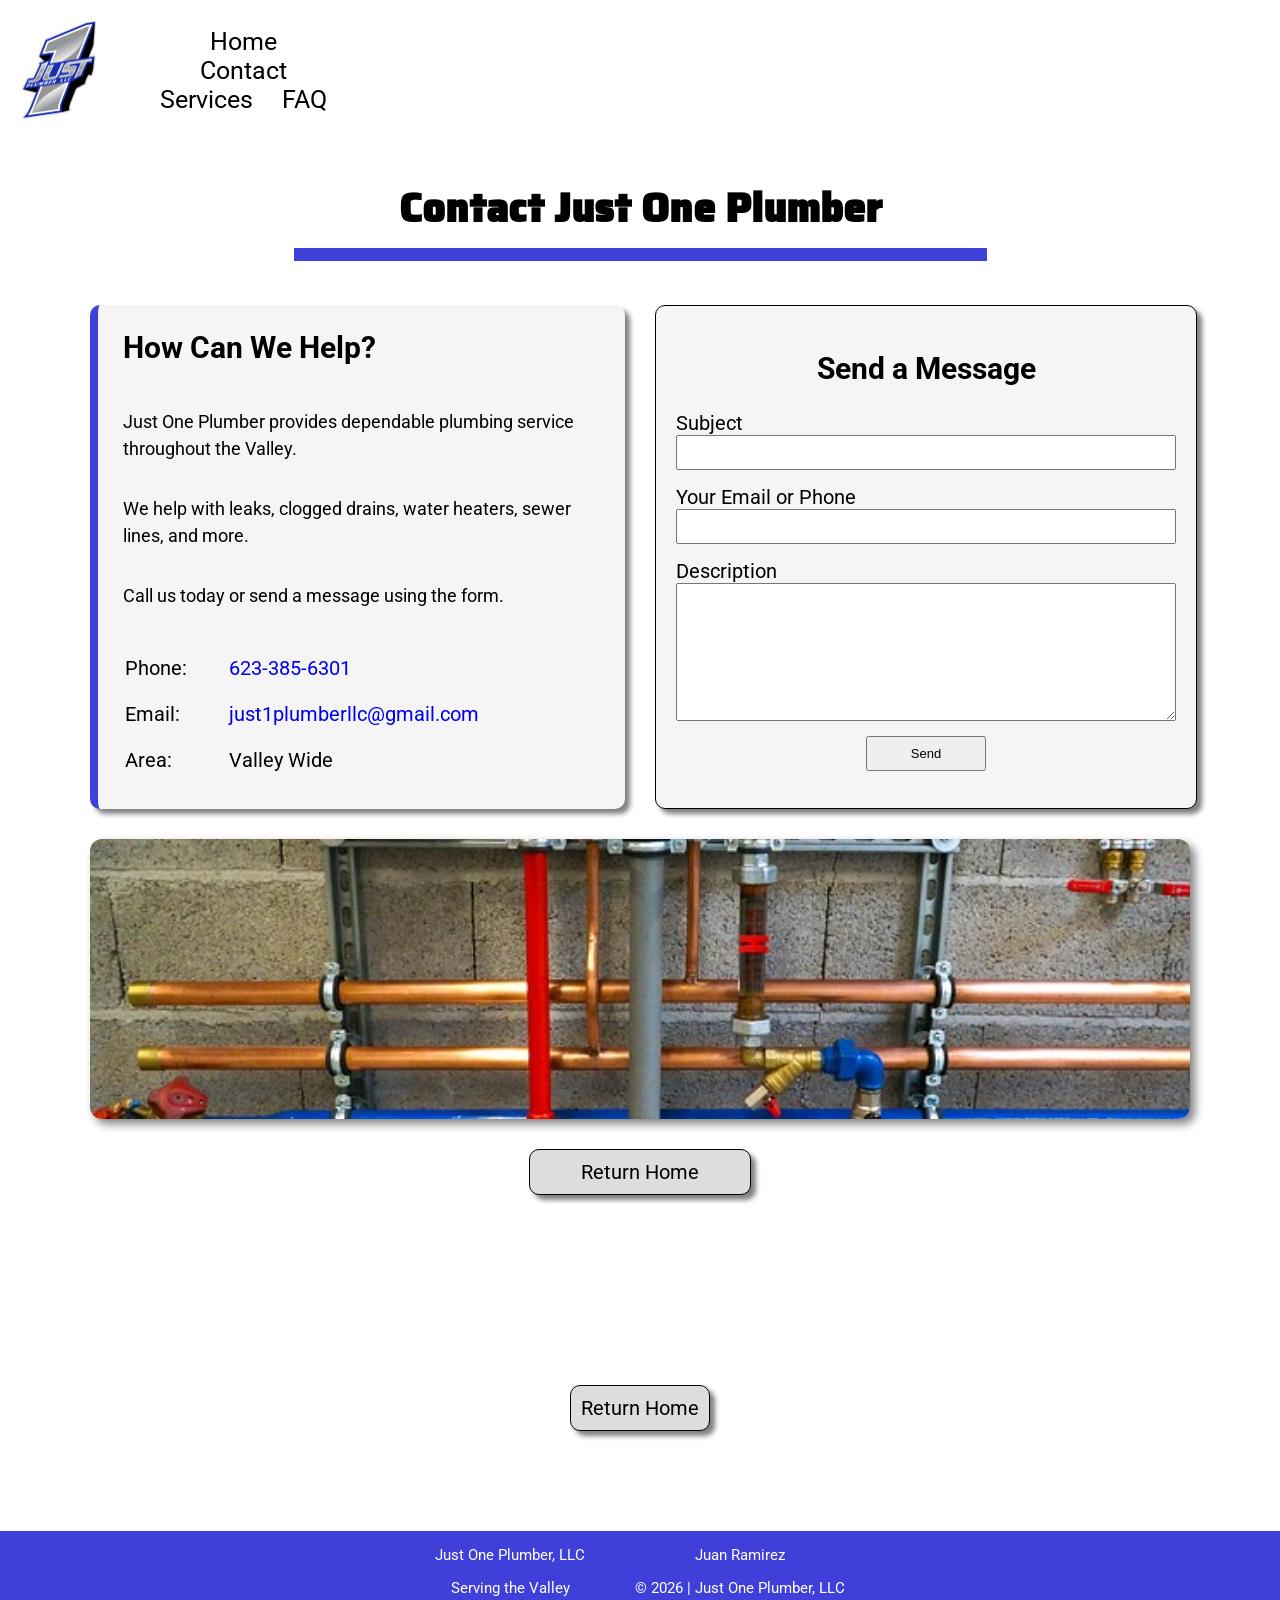
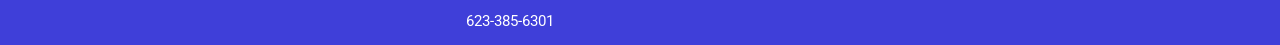
==== contact.html @ e46045bf "Merge remote-tracking branch 'origin/changes'" ====
<!DOCTYPE html>
<html lang="en">
<head>
        <meta charset="UTF-8">
        <meta name="viewport" content="width=device-width, initial-scale=1.0">
        <title>Just One Plumber</title>
        <meta name="description" content="Just One Plumber Contact Page">
            <meta name="author" content="Superstition Web Developers">
            <meta property="og:title" content="Just One Plumber Contact Page">
            <meta property="og:description" content="Contact Page for Just One Plumber. Click here to learn more!">
            <meta property="og:image" content="">
            <link rel="stylesheet" href="styles/main.css">
            <link rel="apple-touch-icon" sizes="180x180" href="#">
            <link rel="icon" type="image/png" sizes="32x32" href="#">
            <link rel="icon" type="image/png" sizes="16x16" href="#">
            <link rel="icon" href="images/favicon.PNG">
            <script src="js/main.js" defer></script>
            <link rel="preconnect" href="https://fonts.googleapis.com">
            <link rel="preconnect" href="https://fonts.gstatic.com" crossorigin>
            <link href="https://fonts.googleapis.com/css2?family=Roboto:ital,wght@0,100..900;1,100..900&family=Saira+Stencil+One&display=swap" rel="stylesheet">
    </head>

<body>
    <header>
        <a href="index.html" class="logo-link">
            <img src="images/Justone.PNG" alt="Just One Logo" class="logo">
        </a>
        <nav class="top-nav">
            <a href="index.html" class="nav-link">Home</a>
            <a href="contact.html" class="nav-link">Contact</a>
            <a href="services.html" class="nav-link">Services</a>
            <a href="faq.html" class="nav-link">FAQ</a>
        </nav>
    </header>
        <main class="contact-page-layout">
    <h1 class="name">Contact Just One Plumber</h1>

    <section class="contact-two-column">
        <section class="contact-welcome-box">
            <h2>How Can We Help?</h2>
            <p>
                Just One Plumber provides dependable plumbing service throughout the Valley.
            </p>
            <p>
                We help with leaks, clogged drains, water heaters, sewer lines, and more.
            </p>
            <p>
                Call us today or send a message using the form.
            </p>

            <table class="contact-info contact-info-box">
                <tbody>
                    <tr>
                        <td>Phone:</td>
                        <td><a href="tel:623-385-6301">623-385-6301</a></td>
                    </tr>
                    <tr>
                        <td>Email:</td>
                        <td><a href="mailto:just1plumberllc@gmail.com">just1plumberllc@gmail.com</a></td>
                    </tr>
                    <tr>
                        <td>Area:</td>
                        <td>Valley Wide</td>
                    </tr>
                </tbody>
            </table>
        </section>

        <section class="contact-box">
            <h2>Send a Message</h2>
            <form action="mailto:just1plumberllc@gmail.com" method="post" enctype="text/plain">
                <label for="subject">Subject</label>
                <input type="text" id="subject" name="subject">

                <label for="contact">Your Email or Phone</label>
                <input type="text" id="contact" name="contact">

                <label for="description">Description</label>
                <textarea id="description" name="description"></textarea>

                <input type="submit" value="Send">
            </form>
        </section>
    </section>

    <section class="contact-bottom-image-section">
        <img src="images/pipes.jpg" alt="Plumber at work" class="contact-bottom-image">
    </section>

    <a href="index.html" class="services-home-button contact-return-button">Return Home</a>
</main>
        <a href="index.html" class="services-home-button">Return Home</a>
    <footer>
            <div class="footer-left">
                <p>Just One Plumber, LLC</p>
                <p>Serving the Valley</p>
                <a href="tel:623-385-6301">
                    <p>623-385-6301</p>
                </a>
            </div>
            <div class="footer-right">
                <!-- <a href="https://www.linkedin.com" target="_blank" class="linkedin"><img src="images/linkedin.svg" alt="linkedin link" class="linkedin"></a>
                <a href="https://www.instagram.com" target="_blank" class="instagram"><img src="images/instagram.svg" alt="instagram link" class="instagram"></a> -->
                <p>Juan Ramirez</p>
                <p>&copy; <span id="currentYear"></span> | Just One Plumber, LLC</p>
                <p id="lastModified"></p>
            </div>
        </footer>
</body>
</html>
---- styles/main.css ----
header {
    display: flex;
    flex-direction: row;
    justify-content: space-between;
    align-items: center;
    width: 100%;
    padding: 0 20px;
}

.nav-link {
    text-decoration: none;
    color: black;
    font-size: 25px;
    padding: 8px 12px;
    border-radius: 8px;
    transition: color 0.2s ease-in-out;
}

.nav-link:hover {
    color: blue;
}

.navbar {
    display: flex;
    gap: 50px;
    flex: 1;
    justify-content: center;
}

#links {
    display: flex;
    gap: 50px;
}

.logo {
    max-height: 100px;
    margin: 20px 50px 20px 0px;
    flex-shrink: 0;
}

.logo:hover {
    cursor: pointer;
}

.title {
    font-family: 'Saira Stencil One', sans-serif;
    font-size: 50px;
    grid-row: 2/3;
    grid-column: 2/3;
}
.subtitle{
    font-family: 'Saira Stencil One', sans-serif;
    display: inline-block;
    background-color: rgba(0, 72, 255, 0.384);
    padding: 10px 20px;
    border-radius: 8px;
    margin-top: 20px;
}
.repair {
    display: none;
    position: absolute;
    top: 0;
    z-index: -1;
    margin: 0;
    width: 1800px;
}

html, body {
    overflow-x: visible;
    margin: auto;
}

html {
    max-width: 100%;
    margin: 0;
    height: 100%;
}

body {
    font-family: 'Roboto', sans-serif;
    display: grid;
    grid-template-rows: auto auto auto auto auto .15fr;
    grid-template-columns: 1fr 3fr;
    height: 100%;
    text-align: center;
    font-size: 20px;
    max-width: 1500px;
    min-height: 100%;
}

.main-description {
    grid-row: 2/3;
    grid-column: 2/3;
}

.contact-section {
    margin-top: 15px;
    grid-row: 3/4;
    grid-column: 1/3;
    text-align: center;
    display: flex;
    flex-direction: column;
    align-items: center;
    margin-bottom: 50px;
}

.contact-info a:visited, .service-link:visited, .services-home-button:visited {
    color: blue;
}

.contact-info {
    display: inline-block;
    align-items: center;
    margin: 100px 0 200px 0;
    text-align: center;
    margin: auto;
}

.contact-info td {
    padding: 30px 10px 10px 0;
    text-align: left;
}

.services {
    max-width: 300px;
    text-align: left;
    display: inline-block;
    margin-bottom: 200px;
}

.services-main {
    display: flex;
    flex-direction: column;
    align-items: center;
    grid-column: 2/3;
}

.services-home-button {
    grid-column: 1/3;
    margin-top: 100px;
    text-align: center;
    margin-bottom: 100px;
    max-width: 200px;
    max-height: 70px;
    font-size: 20px;
    justify-self: center;
    align-self: center;
    padding: 10px;
}

.description2 {
    margin-top: 50px;
}
.servicepics {
    grid-row: 4/5;
    grid-column: 1/3;
    display: flex;
    width: 100%;
}

.new-build, .residential, .commercial{
    min-width: 33.33%;
    grid-column: 1/3;
    transition: transform 0.5s ease;
    font-family: 'Saira Stencil One', sans-serif;
}

.new-build:hover, .residential:hover, .commercial:hover {
    transform: scale(1.1);
}

.new-build img, .residential img, .commercial img{
    max-width: 350px;
    grid-column: 1/3;
}

footer {
    grid-row: 6/7;
    grid-column: 1/3;
    font-size: 15px;
    display: flex;
    justify-content: center;
    background-color: rgb(63, 63, 217);
    color: white;
    margin-bottom: 0;
}

.footer-left a {
    text-decoration: none;
    color: white;
}

.footer-right {
    margin-left: 50px;
} 

.contact {
        display: block;
        text-decoration: none;
        color: black;
        background-color: rgb(221, 221, 221);
        border: solid black 1px;
        border-radius: 10px;
        padding: 10px 90px;
        margin: 30px 50px;
        font-size: 20px;
        font-weight: 800;
        box-shadow: 5px 5px 5px gray;
        max-width: 200px;
    }

.contact:hover {
    background-color: rgb(63, 63, 217);
    color: white;
    transform: scale(1.05);
}

.contact:active {
    transform: scale(0.97);
}  

/* bruh*/
/* Reviews Carousel */
.reviews {
    grid-row: 5/6;
    grid-column: 1/3;
    margin: 20px auto;
    padding: 20px;
    max-width: 900px;
    min-height: 500px;
    overflow: hidden;
    display: flex;
    flex-direction: column;
}

.reviews h2 {
    width: 100%;
    margin-bottom: 30px;
    grid-column: 1/3;
    grid-row: 5/6;
}

.review-box {
    background-color: rgb(245, 245, 245);
    border: 1px solid black;
    border-radius: 10px;
    padding: 20px;
    box-shadow: 5px 5px 5px gray;
    animation: slideInOut 12s linear infinite; 
    grid-column: 1/3;
}

#reviewText {
    font-size: 20px;
    margin: 0;
}

#reviewAuthor {
    font-size: 17px;
    margin-top: 15px;
    font-weight: bold;
}

@keyframes slideInOut {
    0% { transform: translateX(100%); opacity: 0; }
    15% { transform: translateX(0); opacity: 1; }
    85% { transform: translateX(0); opacity: 1; }
    100% { transform: translateX(-100%); opacity: 0; }
}
/* contact Box*/

main {
    padding: 10px;
}

.contact-info, .name {
    grid-column: 2/3;
    grid-row: 2/3;
    text-align: center;
    
}
.name {
    grid-column: 1/3;
    grid-row: 2/3;
    text-align: center;
    font-family: 'Saira Stencil One', sans-serif;
    font-size: 40px;
    position: relative;
    padding-bottom: 14px;
    margin-bottom: 20px;
}

.name::after {
    content: "";
    display: block;
    width: 55%;
    height: 13px;
    background-color: rgb(63, 63, 217);
    margin: 8px auto 0 auto;
}
.contact-box {
    padding: 20px;
    width: 100%;
    max-width: 500px;
    background-color: rgb(245, 245, 245);
    border: 1px solid black;
    border-radius: 10px;
    box-shadow: 5px 5px 5px gray;
    grid-column: 1/3;
    justify-self: center;
}

.contact-box form {
    display: flex;
    flex-direction: column;
    text-align: left;
}

.contact-box input,
.contact-box textarea {
    font-size: 13px;
    padding: 8px;
    margin-bottom: 15px;
}

.contact-box textarea {
    height: 120px;
}

.contact-box input[type="submit"] {
    width: 120px;
    margin: auto;
    cursor: pointer;
}
/* Services Page */

.services-main {
    grid-column: 1 / 3;
    padding: 20px;
    text-align: center;
}

.services-title {
    font-family: 'Saira Stencil One', sans-serif;
    font-size: 30px;
    margin-bottom: 10px;
    
}

.services-intro {
    max-width: 700px;
    margin: 0 auto 40px auto;
    font-size: 20px;
    line-height: 1.5;
}
.services-subtext {
    max-width: 750px;
    margin: 0 auto 25px auto;
    font-size: 18px;
    line-height: 1.5;
}
.services-grid {
    display: grid;
    grid-template-columns: 1fr 1fr;
    gap: 30px;
    max-width: 800px;
    margin: 0 auto;
}

.service-card {
    background-color: rgb(245, 245, 245);
    border: 1px solid black;
    border-top: 6px solid rgb(63, 63, 217);
    border-radius: 10px;
    padding: 20px;
    box-shadow: 5px 5px 5px gray;
    transition: transform 0.3s ease;
    max-height: 500px;
}

.service-card:hover {
    transform: scale(1.03);
}

.service-image {
    width: 100%;
    max-width: 100%;
    height: 250px;
    object-fit: cover;
    border-radius: 10px;
    margin-bottom: 15px;
}

.service-card h2 {
    font-size: 25px;
    margin-bottom: 10px;
}

.service-card p {
    font-size: 15px;
    line-height: 1.5;
    margin-bottom: 20px;
}
.services-extra {
    max-width: 900px;
    margin: 40px auto 20px auto;
    padding: 25px;
    background-color: rgb(245, 245, 245);
    border-left: 8px solid rgb(63, 63, 217);
    border-radius: 10px;
    box-shadow: 5px 5px 5px gray;
}

.services-extra h2 {
    margin-top: 0;
    font-size: 28px;
}
.service-button,
.services-home-button {
    display: inline-block;
    text-decoration: none;
    color: black;
    background-color: rgb(221, 221, 221);
    border: 1px solid black;
    border-radius: 10px;
    box-shadow: 5px 5px 5px gray;
}

.service-button {
    padding: 10px 20px;
}

.service-button:hover,
.services-home-button:hover {
    background-color: rgb(63, 63, 217);
    color: white;
}

/*NOT SURE IF THIS WILL HELP THE HEADER*/
.site-header {
    display: flex;
    justify-content: space-between;
    align-items: flex-start;
    grid-row: 1/2;
    grid-column: 1/3;
    width: 100%;
}

.index-top {
    grid-column: 1/3;
}

.logo-link {
    text-decoration: none;
}

.logo {
    height: 250px;
    width: auto;
    display: block;
}
/*GOOgle SVG for reviews*/
.review-icon {
    width: 16px;
    height: 16px;
    vertical-align: middle;
    margin-right: 6px;
}
/*FAQ page stuff*/
.faq-page {
    grid-column: 1 / 3;
    padding: 20px;
}

.faq-top {
    text-align: center;
    margin-bottom: 30px;
}

.faq-layout {
    display: grid;
    grid-template-columns: 2fr 1fr;
    gap: 30px;
    max-width: 1200px;
    margin: 0 auto 40px auto;
    align-items: start;
}

.faq-left {
    display: flex;
    flex-direction: column;
    gap: 20px;
}

.faq-right {
    display: flex;
    flex-direction: column;
    gap: 20px;
}

.faq-item {
    background-color: rgb(245, 245, 245);
    border: 1px solid black;
    border-radius: 10px;
    box-shadow: 5px 5px 5px gray;
    overflow: hidden;
}

.faq-question {
    width: 100%;
    background-color: rgb(63, 63, 217);
    color: white;
    border: none;
    padding: 20px;
    text-align: left;
    font-size: 22px;
    font-weight: bold;
    cursor: pointer;
    display: flex;
    justify-content: space-between;
    align-items: center;
}

.faq-question:hover {
    background-color: rgb(40, 40, 170);
}

.faq-symbol {
    font-size: 28px;
    font-weight: bold;
}

.faq-answer {
    overflow: hidden;
    max-height: 0;
    opacity: 0;
    transition: max-height 0.4s ease-in-out, opacity 0.3s ease-in-out;
    text-align: left;
}

.faq-answer p {
    padding: 20px;
}

.faq-answer.show {
    opacity: 1;
}

.faq-question.active .faq-symbol {
    transform: rotate(45deg);
}
.faq-symbol {
    transition: transform 0.3s ease;
    display: inline-block;
}

.faq-side-image {
    width: 100%;
    height: 300px;
    object-fit: cover;
    border-radius: 12px;
    box-shadow: 5px 5px 10px gray;
}

.faq-side-box {
    background-color: rgb(245, 245, 245);
    border-left: 8px solid rgb(63, 63, 217);
    border-radius: 10px;
    padding: 20px;
    box-shadow: 5px 5px 10px gray;
    text-align: left;
}

.faq-side-box h2 {
    margin-top: 0;
    font-size: 28px;
}

.faq-side-box p {
    font-size: 20px;
    margin: 10px 0;
}

.faq-bottom {
    max-width: 1200px;
    margin: 0 auto 40px auto;
    text-align: center;
}

.faq-bottom-image {
    width: 100%;
    max-width: 1200px;
    height: 260px;
    object-fit: cover;
    border-radius: 12px;
    box-shadow: 5px 5px 10px gray;
    margin-bottom: 25px;
}

.faq-bottom-buttons a {
    margin: 100px 50px;
}

.contact-link:visited {
    color: blue;
    text-decoration: none;
}

@media (max-width: 900px) {
    .faq-layout {
        grid-template-columns: 1fr;
    }

    .faq-side-image {
        height: 220px;
    }

    .faq-bottom-image {
        height: 200px;
    }

    .faq-question {
        font-size: 18px;
        padding: 16px;
    }

    .faq-answer {
        font-size: 16px;
    }

    .faq-side-box h2 {
        font-size: 24px;
    }

    .faq-side-box p {
        font-size: 18px;
    }
}
/* Contact page new layout */
.contact-page-layout {
    grid-column: 1 / 3;
}

.contact-two-column {
    grid-column: 1 / 3;
    display: grid;
    grid-template-columns: 1fr 1fr;
    gap: 30px;
    max-width: 1100px;
    margin: 30px auto;
    align-items: stretch;
    padding: 0 20px;
}

.contact-welcome-box {
    background-color: rgb(245, 245, 245);
    border-left: 8px solid rgb(63, 63, 217);
    border-radius: 10px;
    box-shadow: 5px 5px 5px gray;
    padding: 25px;
    text-align: left;
    display: flex;
    flex-direction: column;
    justify-content: center;
}

.contact-welcome-box h2 {
    margin-top: 0;
    font-size: 30px;
}

.contact-welcome-box p {
    font-size: 18px;
    line-height: 1.5;
    margin-bottom: 15px;
}

.contact-info-box {
    grid-column: auto;
    grid-row: auto;
    display: table;
    margin: 20px 0 0 0;
    text-align: left;
    font-size: 20px;
}

.contact-info-box td {
    padding: 10px 10px 10px 0;
}

.contact-info-box a {
    text-decoration: none;
}

.contact-two-column .contact-box {
    grid-column: auto;
    width: 100%;
    max-width: 500px;
    justify-self: stretch;
    align-self: stretch;
}

.contact-bottom-image-section {
    grid-column: 1 / 3;
    max-width: 1100px;
    margin: 10px auto 30px auto;
    padding: 0 20px;
}

.contact-bottom-image {
    width: 100%;
    height: 280px;
    object-fit: cover;
    border-radius: 12px;
    box-shadow: 5px 5px 10px gray;
    display: block;
}

.contact-return-button {
    display: block;
    margin: 30px auto 80px auto;
    text-align: center;
}

@media (max-width: 800px) {
    .contact-two-column {
        grid-template-columns: 1fr;
    }

    .contact-two-column .contact-box {
        max-width: 100%;
    }

    .contact-bottom-image {
        height: 200px;
    }
}

@media (max-width: 800px) {
    html, body {
        overflow-x: clip;
        max-width: 100vw;
        text-align: center;
        height: auto;
    }


    .navbar {
        overflow: hidden;
        display: block;
        z-index: 1000;
        width: 100%;
        opacity: 100%;
        position: static;
        justify-content: space-around;
        align-items: center;
        padding: 0;
    }

    .navbar a {
        padding: 14px 16px;
        text-decoration: none;
        font-size: 20px;
        display: block;
        color: white;
        text-align: center;
    }

    .navbar a.icon {
        display: block;
        position: absolute;
        right: 15px;
        top: 15px;
        color: black;
    }

    .navbar a:hover {
        color: black;
    }
    
    .navbar #links {
        display: none; 
        flex-direction: column;
        width: 100%;
        background-color: rgb(63, 63, 217);
        position: absolute;
        top: 0;
        left: 0;
    }

    .navbar #links.open {
        display: flex !important;
        max-height: 500px;
        transition: .2s ease-in-out;
    }

    .navbar a.icon {
        display: block !important;
        cursor: pointer;
    }

    .navbar a.icon:active {
        transform: rotate(0deg);
        transition: .2s;
    }

    #hamburger-icon {
        width: 30px;
        height: 20px;
        position: relative;
        cursor: pointer;
        display: inline-block;
        overflow: visible;
        margin: 20px 20px;
    }

    #hamburger-icon span {
        display: block;
        position: absolute;
        height: 3px;
        width: 100%;
        background: black;
        border-radius: 9px;
        transition: .2s ease-in-out;
        left: 0;
    }

    #hamburger-icon span:nth-child(1) {top: 0px;}
    #hamburger-icon span:nth-child(2) {top: 8px;}

    #hamburger-icon.open span:nth-child(1) {
        top: 8px;
        transform: rotate(45deg);
      }
      
      #hamburger-icon.open span:nth-child(2) {
        top: 8px;
        transform: rotate(-45deg);
      }

    /* Reviews Carousel Mobile */
    .reviews {
        max-width: 90%;
        padding: 10px;
    }

    .review-box {
        min-height: 600px;
        overflow: visible;
        margin-bottom: 50px;
        animation: slideInOut 12s linear infinite;
    }

    .review-box {
        min-height: 0;
    }

    #reviewText {
        font-size: 13px;
    }

    #reviewAuthor {
        font-size: 10px;
    }

    .logo {
        max-height: 200px;
        margin-top: 10px;
        display: block;
    }

    .title {
        margin-top: 30px;
        font-size: 30px;
        max-width: 100%;
    }

    .contact-section {
        margin-top: 0;
    }

    body {
        margin: 0;
        display: flex;
        flex-direction: column;
        min-height: 100vh;
    }

    .main-description, .description2 {
        margin: 10px 30px;
        font-size: 20px;
    }

    .main-description a, .service a{
        text-decoration: none;
    }

    .repair {
        display: block;
        max-width: 100%;
        margin: 30px 0;
        position: inherit;
    }

    .servicepics {
        display: block;
        width: 100%;
        flex-wrap: wrap;
    }

    .servicepics img {
        margin: 0;
        display: block;
        width: 100%;
        max-width: none;
    }

    .new-build, .residential, .commercial {
        display: flex;
        flex-direction: column;
        text-align: center;
        align-items: center;
        position: relative;
        width: 100%;
    }

    .new-build h2, .residential h2, .commercial h2 {
        position: absolute;
        top: 50%;
        background-color: wheat;
        opacity: 80%;
        font-size: 50px;
    }

    footer {
        text-align: center;
        display: grid;
        grid-template-columns: 1fr 1fr;
        font-size: 15px;
        padding: 10px;
        place-items: center;
    }

    footer p {
        margin-top: 5px;
    }

    footer a {
        text-decoration: none;
        color: white;
    }

    .services {
        font-size: 30px;
        margin: 0 20px 30px 0;
    }

    .services li {
        text-align: left;
    }

    .home-button {
        text-decoration: none;
        font-size: 20px;
    }

    .contact-info {
        font-size: 30px;
        margin: 20px 15px 50px 15px;
        text-align: left;
        align-self: center;
    }

   .contact-box {
    width: 100%;
    max-width: 500px;
    min-width: 0;
    align-self: center;
    box-sizing: border-box;
}

    .contact-info a {
        text-decoration: none;
    }

    .services-home-button {
        margin-bottom: 50px;
    }
    .services-title {
    font-size: 36px;
}

.services-intro {
    font-size: 20px;
    margin-bottom: 25px;
}

.services-grid {
    grid-template-columns: 1fr;
}

.service-image {
    height: 150px;
}

.service-card h2 {
    font-size: 20px;
}

.service-card p {
    font-size: 15px;
}

.service-button,
.services-home-button {
    font-size: 20px;
}

}
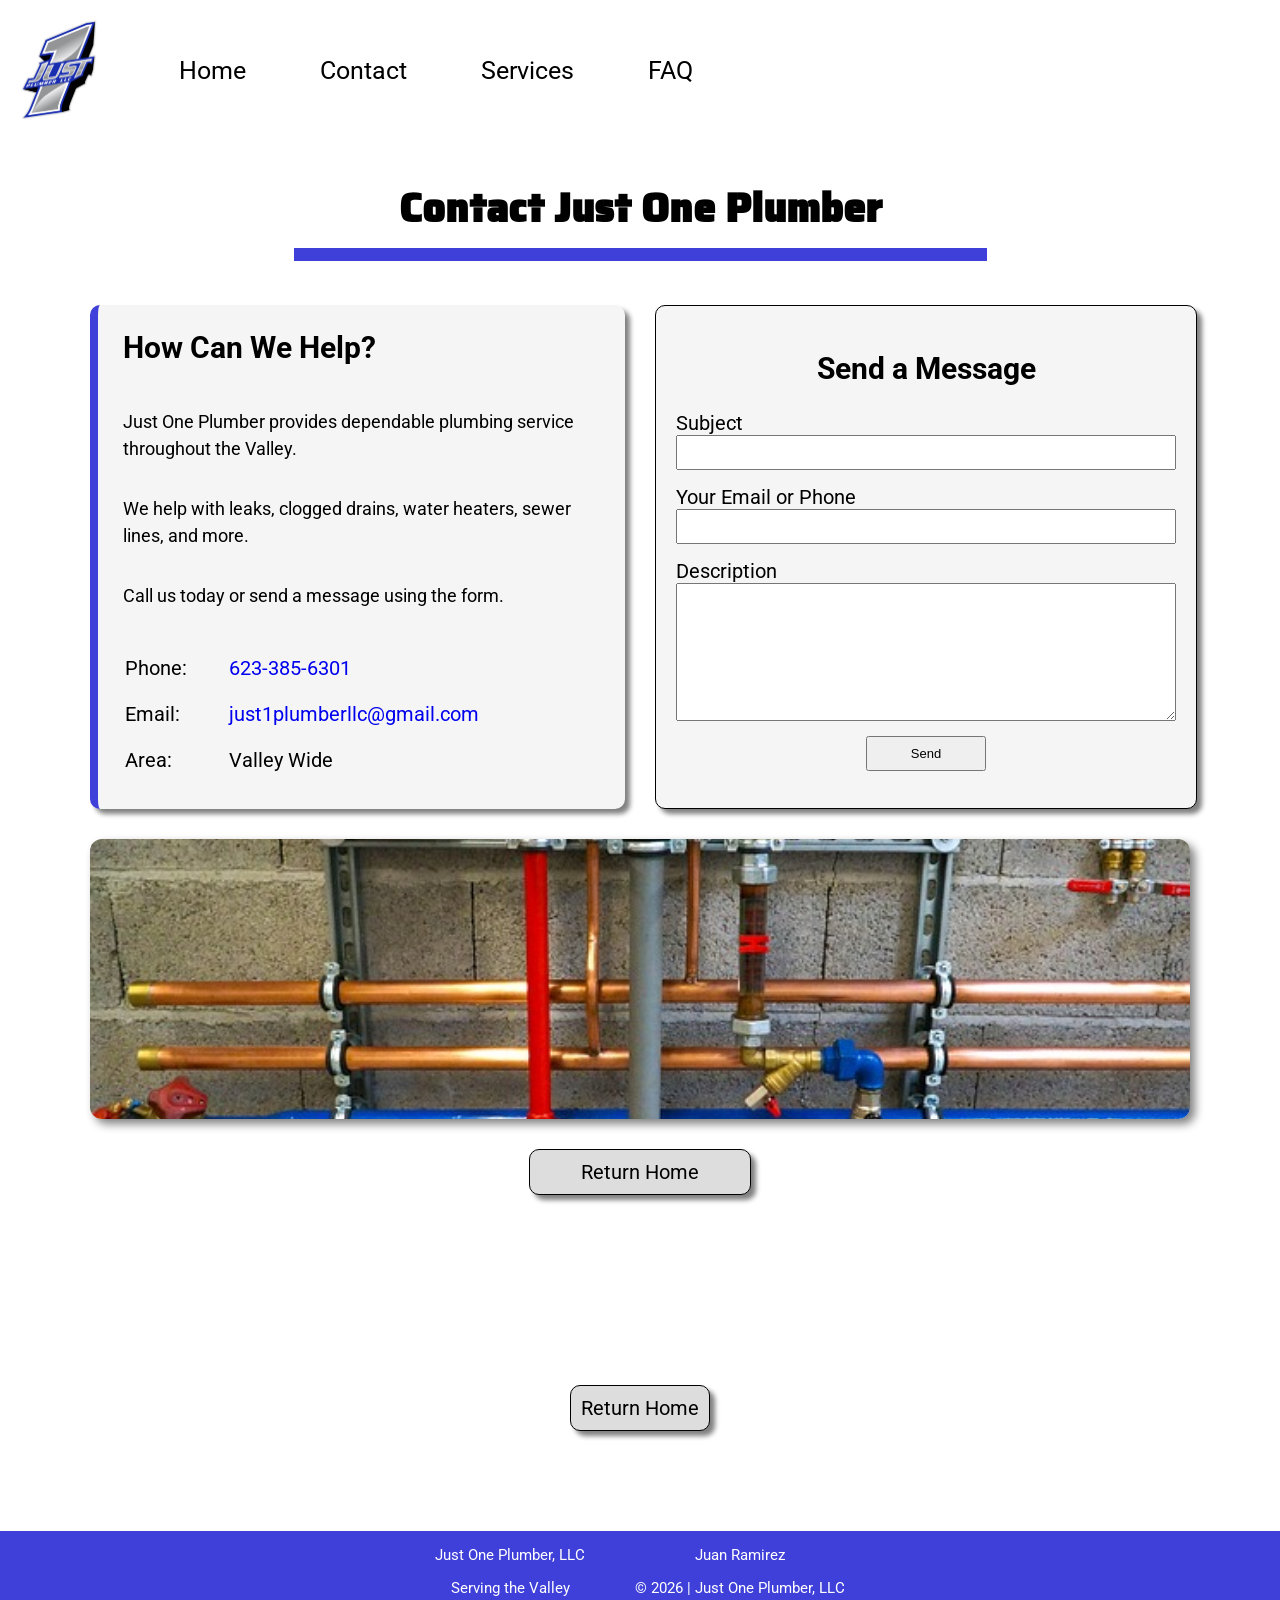
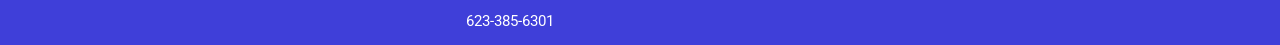
==== commit efc3d40a: "changed headers" ====
--- a/contact.html
+++ b/contact.html
@@ -22,16 +22,24 @@
 
 <body>
     <header>
-        <a href="index.html" class="logo-link">
-            <img src="images/Justone.PNG" alt="Just One Logo" class="logo">
-        </a>
-        <nav class="top-nav">
-            <a href="index.html" class="nav-link">Home</a>
-            <a href="contact.html" class="nav-link">Contact</a>
-            <a href="services.html" class="nav-link">Services</a>
-            <a href="faq.html" class="nav-link">FAQ</a>
-        </nav>
-    </header>
+            <a href="index.html" class="logo-link">
+                <img src="images/Justone.PNG" alt="Just One Logo" class="logo">
+            </a>
+            <nav class="navbar">
+                <div id="links">
+                    <a href="index.html" class="nav-link">Home</a>
+                    <a href="contact.html" class="nav-link">Contact</a>
+                    <a href="services.html" class="nav-link">Services</a>
+                    <a href="faq.html" class="nav-link">FAQ</a>
+                </div>
+                <a href="javascript:void(0);" class="icon" onclick="hMenu()">
+                    <div id="hamburger-icon">
+                        <span></span>
+                        <span></span>
+                    </div>
+                </a>
+            </nav>
+        </header>
         <main class="contact-page-layout">
     <h1 class="name">Contact Just One Plumber</h1>
 
--- a/styles/main.css
+++ b/styles/main.css
@@ -234,7 +234,6 @@
 }
 
 .reviews h2 {
-    width: 100%;
     margin-bottom: 30px;
     grid-column: 1/3;
     grid-row: 5/6;
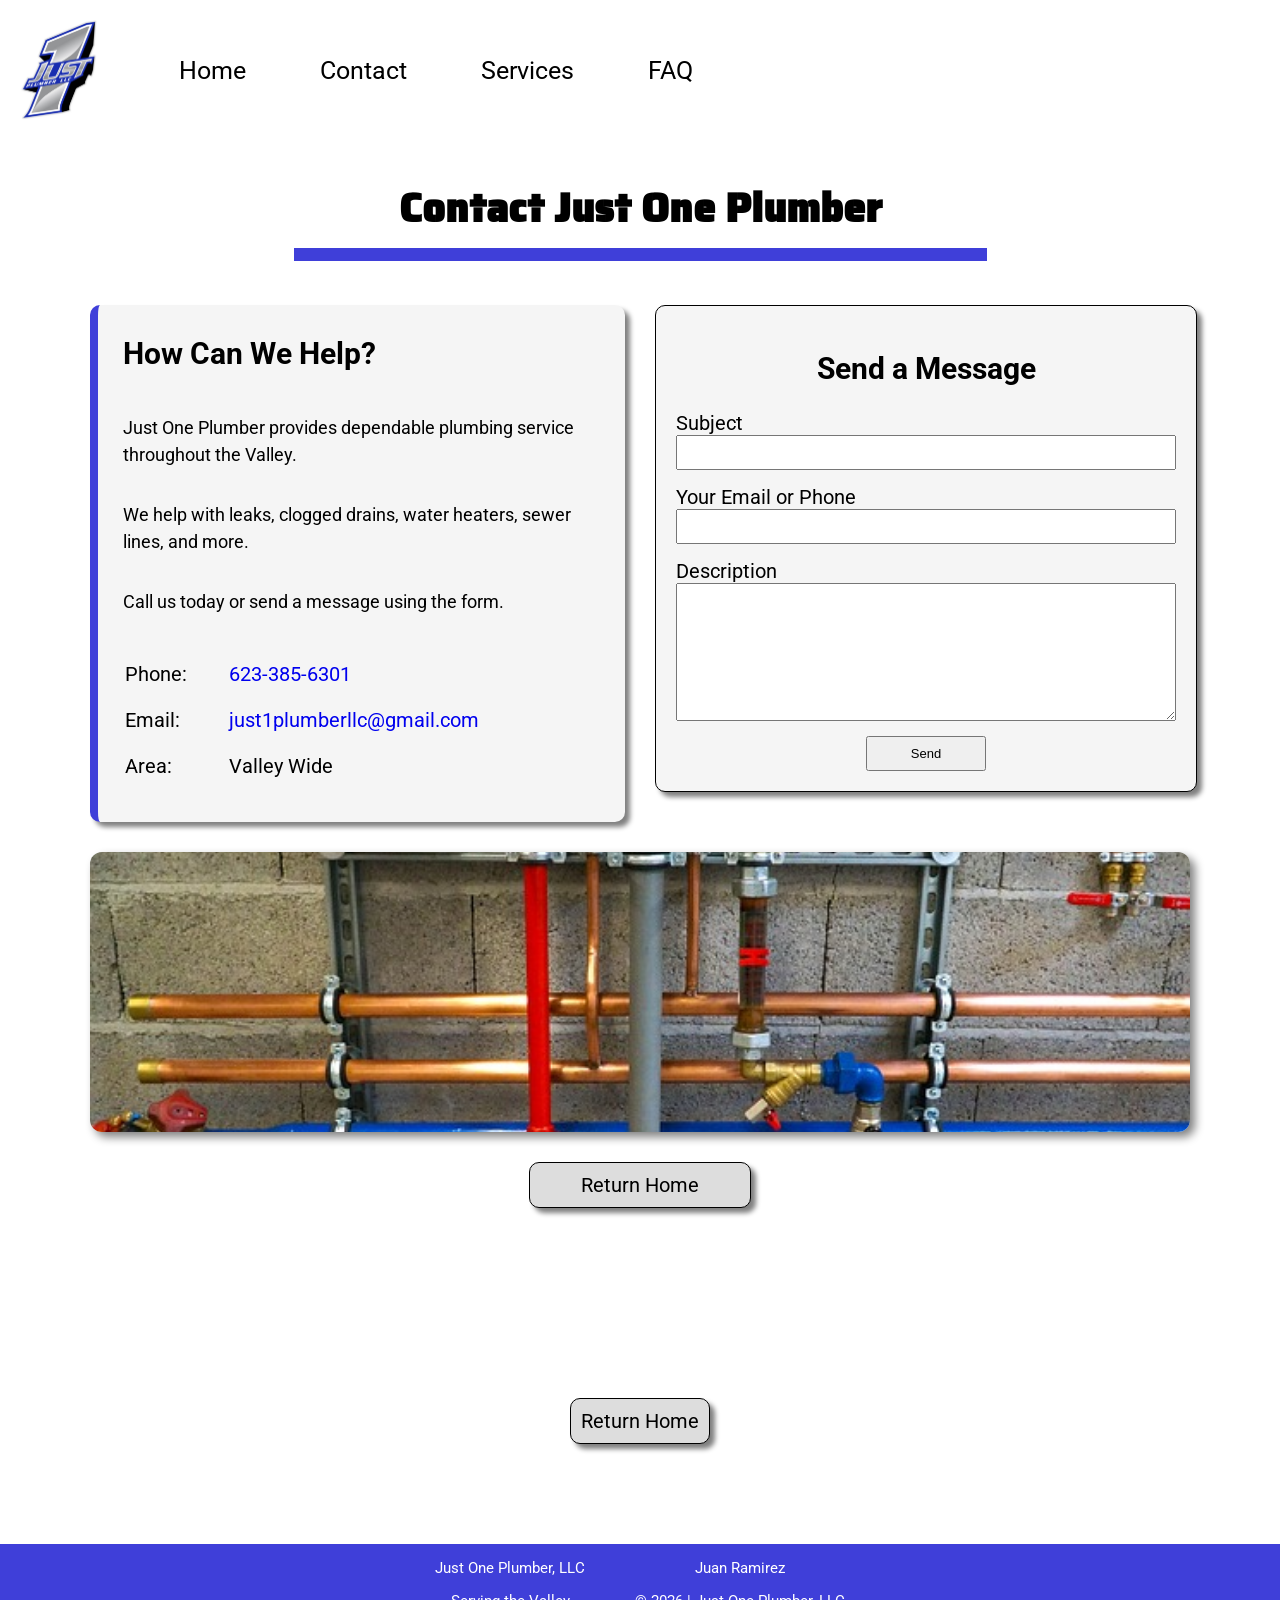
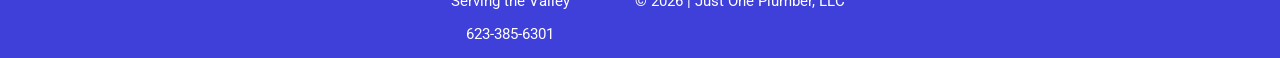
==== commit f6a1fcaf: "fixed contact mobile page" ====
--- a/contact.html
+++ b/contact.html
@@ -20,7 +20,7 @@
             <link href="https://fonts.googleapis.com/css2?family=Roboto:ital,wght@0,100..900;1,100..900&family=Saira+Stencil+One&display=swap" rel="stylesheet">
     </head>
 
-<body>
+<body class="contact-body">
     <header>
             <a href="index.html" class="logo-link">
                 <img src="images/Justone.PNG" alt="Just One Logo" class="logo">
--- a/styles/main.css
+++ b/styles/main.css
@@ -95,7 +95,6 @@
 
 .contact-section {
     margin-top: 15px;
-    grid-row: 3/4;
     grid-column: 1/3;
     text-align: center;
     display: flex;
@@ -152,7 +151,6 @@
     margin-top: 50px;
 }
 .servicepics {
-    grid-row: 4/5;
     grid-column: 1/3;
     display: flex;
     width: 100%;
@@ -222,18 +220,15 @@
 /* bruh*/
 /* Reviews Carousel */
 .reviews {
-    grid-row: 5/6;
-    grid-column: 1/3;
-    margin: 20px auto;
+    grid-column: 1/3;
+    margin: 50px auto;
     padding: 20px;
-    max-width: 900px;
-    min-height: 500px;
-    overflow: hidden;
-    display: flex;
-    flex-direction: column;
+    max-width: 1000px;
+    text-align: center;
 }
 
 .reviews h2 {
+    width: 100%;
     margin-bottom: 30px;
     grid-column: 1/3;
     grid-row: 5/6;
@@ -307,6 +302,7 @@
     box-shadow: 5px 5px 5px gray;
     grid-column: 1/3;
     justify-self: center;
+    margin-bottom: 30px;
 }
 
 .contact-box form {
@@ -339,23 +335,43 @@
     text-align: center;
 }
 
-.services-title {
+
+.services-hero {
+    position: relative;
+    width: 100%;
+    max-width: 1200px;
+    margin: 20px auto 40px auto;
+    border-radius: 14px;
+    overflow: hidden;
+    box-shadow: 5px 5px 12px gray;
+}
+
+.services-hero-image {
+    width: 100%;
+    height: 360px;
+    object-fit: cover;
+    display: block;
+    filter: brightness(60%);
+}
+
+.services-hero-text {
+    position: absolute;
+    top: 50%;
+    left: 50%;
+    transform: translate(-50%, -50%);
+    width: 85%;
+    color: white;
+    text-align: center;
+}
+
+.services-hero-text h1 {
     font-family: 'Saira Stencil One', sans-serif;
-    font-size: 30px;
-    margin-bottom: 10px;
-    
-}
-
-.services-intro {
-    max-width: 700px;
-    margin: 0 auto 40px auto;
-    font-size: 20px;
-    line-height: 1.5;
-}
-.services-subtext {
-    max-width: 750px;
-    margin: 0 auto 25px auto;
-    font-size: 18px;
+    font-size: 48px;
+    margin-bottom: 15px;
+}
+
+.services-hero-text p {
+    font-size: 24px;
     line-height: 1.5;
 }
 .services-grid {
@@ -434,7 +450,93 @@
     background-color: rgb(63, 63, 217);
     color: white;
 }
-
+.services-trust-banner {
+    position: relative;
+    width: 100%;
+    max-width: 1100px;
+    margin: 45px auto 25px auto;
+    border-radius: 14px;
+    overflow: hidden;
+    box-shadow: 5px 5px 12px gray;
+}
+
+.services-trust-image {
+    width: 100%;
+    height: 160px;
+    object-fit: cover;
+    display: block;
+    filter: brightness(50%);
+}
+
+.services-trust-overlay {
+    position: absolute;
+    top: 50%;
+    left: 50%;
+    transform: translate(-50%, -50%);
+    width: 90%;
+    text-align: center;
+}
+
+.services-trust-overlay p {
+    color: white;
+    font-size: 24px;
+    font-weight: bold;
+    line-height: 1.5;
+    margin: 0;
+    text-shadow: 2px 2px 6px rgba(0, 0, 0, 0.45);
+}
+.services-callout-box {
+    max-width: 950px;
+    margin: 50px auto 20px auto;
+    padding: 30px;
+    background-color: rgb(245, 245, 245);
+    border-left: 8px solid rgb(63, 63, 217);
+    border-radius: 12px;
+    box-shadow: 5px 5px 10px gray;
+    text-align: center;
+}
+
+.services-callout-box h2 {
+    font-family: 'Saira Stencil One', sans-serif;
+    font-size: 30px;
+    margin-top: 0;
+    margin-bottom: 20px;
+}
+
+.services-callout-box p {
+    font-size: 20px;
+    line-height: 1.7;
+    margin-bottom: 18px;
+}
+
+.services-callout-box a {
+    color: rgb(63, 63, 217);
+    text-decoration: none;
+    font-weight: bold;
+}
+.services-hero-text h1 {
+    font-family: 'Saira Stencil One', sans-serif;
+    font-size: 68px;
+    margin-bottom: 15px;
+    letter-spacing: 10px;
+}
+
+.services-hero-text p {
+    font-size: 22px;
+    line-height: 1.6;
+    max-width: 850px;
+    margin: 0 auto;
+}
+@media (max-width: 800px) {
+    .services-trust-image {
+        height: 170px;
+    }
+
+    .services-trust-overlay p {
+        font-size: 20px;
+    }
+    
+}
 /*NOT SURE IF THIS WILL HELP THE HEADER*/
 .site-header {
     display: flex;
@@ -448,7 +550,75 @@
 .index-top {
     grid-column: 1/3;
 }
-
+.hero-split {
+    grid-column: 1/3;
+    max-width: 1200px;
+    margin: 30px auto 40px auto;
+    display: grid;
+    grid-template-columns: 1fr 1fr;
+    gap: 30px;
+    align-items: center;
+    padding: 0 20px;
+}
+
+.hero-split-left {
+    background-color: rgb(245, 245, 245);
+    border-left: 8px solid rgb(63, 63, 217);
+    border-radius: 12px;
+    box-shadow: 5px 5px 10px gray;
+    padding: 35px;
+    text-align: left;
+}
+
+.hero-split-left h1 {
+    font-family: 'Saira Stencil One', sans-serif;
+    font-size: 52px;
+    margin-top: 0;
+    margin-bottom: 20px;
+}
+
+.hero-split-left p {
+    font-size: 22px;
+    line-height: 1.7;
+    margin-bottom: 20px;
+}
+
+.hero-split-left h2 {
+    font-size: 20px;
+    margin-bottom: 25px;
+}
+
+.hero-split-right {
+    display: flex;
+    justify-content: center;
+}
+
+.hero-split-image {
+    width: 100%;
+    max-width: 560px;
+    height: 460px;
+    object-fit: cover;
+    border-radius: 12px;
+    box-shadow: 5px 5px 10px gray;
+}
+
+@media (max-width: 800px) {
+    .hero-split {
+        grid-template-columns: 1fr;
+    }
+
+    .hero-split-left h1 {
+        font-size: 36px;
+    }
+
+    .hero-split-left p {
+        font-size: 18px;
+    }
+
+    .hero-split-image {
+        height: 280px;
+    }
+}
 .logo-link {
     text-decoration: none;
 }
@@ -720,7 +890,231 @@
     margin: 30px auto 80px auto;
     text-align: center;
 }
-
+.service-reveal-card {
+    position: relative;
+    overflow: hidden;
+    border-radius: 12px;
+}
+
+.service-reveal-card h2 {
+    position: absolute;
+    bottom: 20px;
+    left: 20px;
+    right: 20px;
+    margin: 0;
+    color: white;
+    z-index: 2;
+    text-shadow: 2px 2px 6px rgba(0, 0, 0, 0.5);
+}
+
+.service-reveal-card img {
+    filter: brightness(70%);
+    transition: transform 0.3s ease, filter 0.3s ease;
+}
+
+.service-reveal-text {
+    position: absolute;
+    left: 0;
+    right: 0;
+    bottom: 0;
+    background-color: rgba(245, 245, 245, 0.96);
+    padding: 20px;
+    text-align: left;
+    transform: translateY(100%);
+    transition: transform 0.35s ease;
+    z-index: 3;
+}
+
+.service-reveal-text p {
+    margin-top: 0;
+    margin-bottom: 15px;
+    font-size: 17px;
+    line-height: 1.5;
+    color: black;
+}
+
+.service-reveal-card:hover .service-reveal-text {
+    transform: translateY(0);
+}
+
+.service-reveal-card:hover img {
+    transform: scale(1.05);
+    filter: brightness(50%);
+}
+
+.service-reveal-card.active .service-reveal-text {
+    transform: translateY(0);
+}
+
+.service-reveal-card.active img {
+    filter: brightness(50%);
+}
+.reviews {
+    grid-row: 5/6;
+    grid-column: 1/3;
+    margin: 50px auto;
+    padding: 20px;
+    max-width: 1000px;
+    text-align: center;
+}
+
+.reviews h2 {
+    font-family: 'Saira Stencil One', sans-serif;
+    font-size: 34px;
+    margin-bottom: 25px;
+}
+
+.review-box {
+    background: linear-gradient(to bottom, rgb(250, 250, 250), rgb(242, 242, 242));
+    border-left: 8px solid rgb(63, 63, 217);
+    border-radius: 14px;
+    padding: 35px 30px;
+    box-shadow: 5px 5px 12px gray;
+    max-width: 900px;
+    margin: 0 auto;
+    animation: none;
+    position: relative;
+}
+
+.review-stars {
+    font-size: 28px;
+    color: rgb(63, 63, 217);
+    margin-bottom: 20px;
+    letter-spacing: 4px;
+}
+
+#reviewText {
+    font-size: 22px;
+    line-height: 1.7;
+    margin-bottom: 20px;
+}
+
+#reviewAuthor {
+    font-size: 18px;
+    font-weight: bold;
+    margin-bottom: 25px;
+}
+
+.review-controls {
+    display: flex;
+    justify-content: center;
+    gap: 15px;
+    margin-bottom: 20px;
+}
+
+.review-btn {
+    width: 45px;
+    height: 45px;
+    border: none;
+    border-radius: 50%;
+    background-color: rgb(63, 63, 217);
+    color: white;
+    font-size: 22px;
+    cursor: pointer;
+    box-shadow: 3px 3px 8px rgba(0, 0, 0, 0.2);
+}
+
+.review-btn:hover {
+    background-color: rgb(40, 40, 170);
+}
+
+.review-dots {
+    display: flex;
+    justify-content: center;
+    gap: 10px;
+}
+
+.review-dot {
+    width: 12px;
+    height: 12px;
+    border-radius: 50%;
+    background-color: rgb(190, 190, 190);
+    display: inline-block;
+    cursor: pointer;
+}
+
+.active-dot {
+    background-color: rgb(63, 63, 217);
+}
+.home-final-banner {
+    grid-column: 1/3;
+    position: relative;
+    width: 100%;
+    max-width: 1200px;
+    margin: 50px auto;
+    border-radius: 14px;
+    overflow: hidden;
+    box-shadow: 5px 5px 12px gray;
+}
+
+.home-final-banner-image {
+    width: 100%;
+    height: 380px;
+    object-fit: cover;
+    display: block;
+    filter: brightness(50%);
+}
+
+.home-final-banner-overlay {
+    position: absolute;
+    inset: 0;
+    display: flex;
+    flex-direction: column;
+    justify-content: center;
+    align-items: center;
+    padding: 30px;
+    text-align: center;
+    color: white;
+}
+
+.home-final-banner-overlay h2 {
+    font-family: 'Saira Stencil One', sans-serif;
+    font-size: 42px;
+    margin-bottom: 20px;
+}
+
+.home-final-banner-overlay p {
+    max-width: 850px;
+    font-size: 22px;
+    line-height: 1.7;
+    margin-bottom: 25px;
+}
+
+.home-final-banner-buttons {
+    display: flex;
+    gap: 20px;
+    flex-wrap: wrap;
+    justify-content: center;
+}
+
+@media (max-width: 800px) {
+    .home-final-banner-image {
+        height: 260px;
+    }
+
+    .home-final-banner-overlay h2 {
+        font-size: 28px;
+    }
+
+    .home-final-banner-overlay p {
+        font-size: 18px;
+    }
+}
+@media (max-width: 800px) {
+    .service-reveal-card h2 {
+        font-size: 34px;
+    }
+
+    .service-reveal-text {
+        transform: translateY(0);
+        position: static;
+        background-color: rgb(245, 245, 245);
+    }
+
+    .service-reveal-card img {
+        filter: brightness(65%);
+    }
+}
 @media (max-width: 800px) {
     .contact-two-column {
         grid-template-columns: 1fr;
@@ -931,14 +1325,15 @@
         font-size: 50px;
     }
 
-    footer {
-        text-align: center;
-        display: grid;
-        grid-template-columns: 1fr 1fr;
-        font-size: 15px;
-        padding: 10px;
-        place-items: center;
-    }
+ footer {
+    grid-column: 1/3;
+    font-size: 15px;
+    display: flex;
+    justify-content: center;
+    background-color: rgb(63, 63, 217);
+    color: white;
+    margin-bottom: 0;
+}
 
     footer p {
         margin-top: 5px;
@@ -964,7 +1359,7 @@
     }
 
     .contact-info {
-        font-size: 30px;
+        font-size: 15px;
         margin: 20px 15px 50px 15px;
         text-align: left;
         align-self: center;
@@ -982,6 +1377,12 @@
         text-decoration: none;
     }
 
+    .contact-body {
+        display: flex;
+        flex-direction: column;
+        max-width: 100vw;
+    }
+
     .services-home-button {
         margin-bottom: 50px;
     }
@@ -1015,4 +1416,12 @@
     font-size: 20px;
 }
 
+.contact-two-column {
+    max-width: 80%;
+    width: 80% !important;
+    margin: 0 auto;
+    display: flex;
+    flex-direction: column;
+}
+
 }
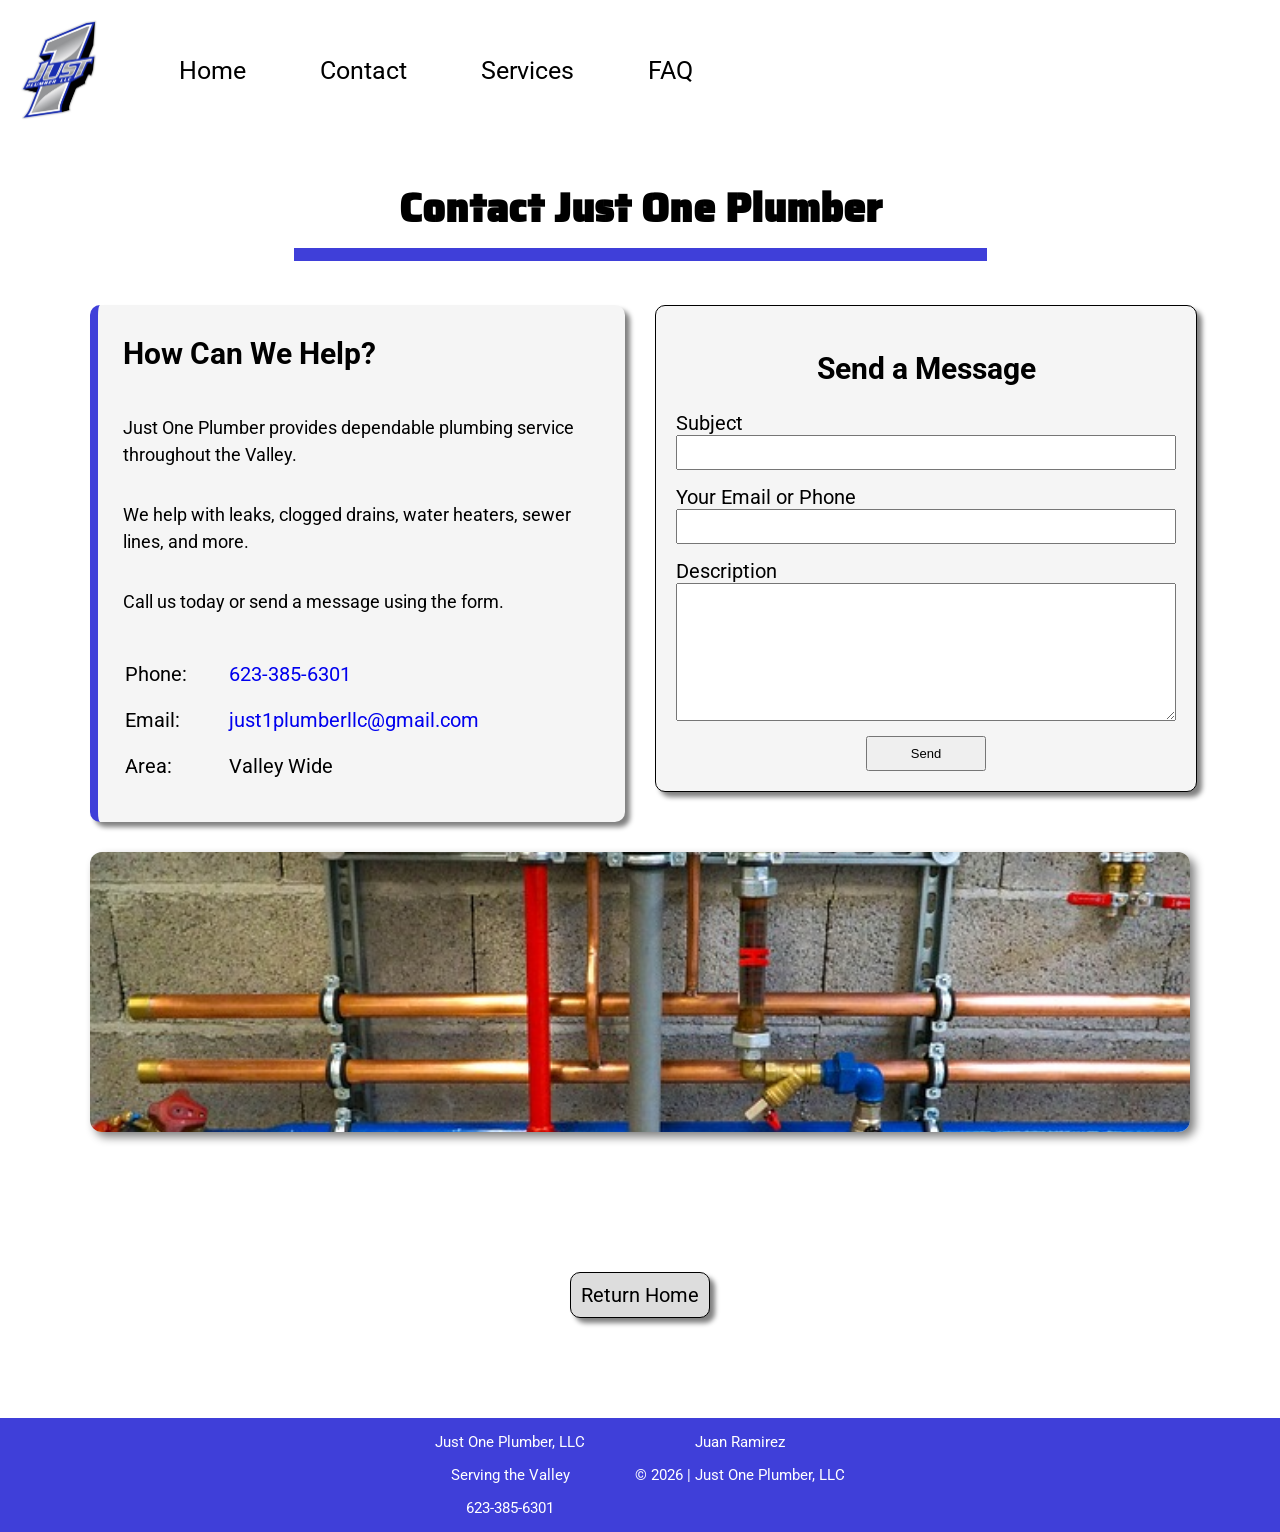
==== commit 8a0e756b: "removed one home button" ====
--- a/contact.html
+++ b/contact.html
@@ -94,8 +94,6 @@
     <section class="contact-bottom-image-section">
         <img src="images/pipes.jpg" alt="Plumber at work" class="contact-bottom-image">
     </section>
-
-    <a href="index.html" class="services-home-button contact-return-button">Return Home</a>
 </main>
         <a href="index.html" class="services-home-button">Return Home</a>
     <footer>
--- a/styles/main.css
+++ b/styles/main.css
@@ -601,6 +601,73 @@
     border-radius: 12px;
     box-shadow: 5px 5px 10px gray;
 }
+.hero-buttons {
+    display: flex;
+    gap: 18px;
+    flex-wrap: wrap;
+    margin-top: 25px;
+}
+
+.hero-button {
+    position: relative;
+    display: inline-block;
+    overflow: hidden;
+    text-decoration: none;
+    padding: 16px 28px;
+    border-radius: 14px;
+    font-size: 19px;
+    font-weight: 800;
+    letter-spacing: 0.3px;
+    transition: transform 0.25s ease, box-shadow 0.25s ease, background-color 0.25s ease;
+    box-shadow: 0 10px 25px rgba(0, 0, 0, 0.2);
+}
+
+.primary-hero-button {
+    background: linear-gradient(135deg, rgb(63, 63, 217), rgb(35, 35, 155));
+    color: white;
+    border: 2px solid transparent;
+    box-shadow: 0 0 18px rgba(63, 63, 217, 0.35), 0 10px 25px rgba(0, 0, 0, 0.2);
+
+}
+
+.secondary-hero-button {
+    background-color: white;
+    color: rgb(63, 63, 217);
+    border: 2px solid rgb(63, 63, 217);
+}
+
+.hero-button:hover {
+    transform: translateY(-4px) scale(1.02);
+    box-shadow: 0 14px 30px rgba(0, 0, 0, 0.28);
+}
+
+.primary-hero-button:hover {
+    background: linear-gradient(135deg, rgb(75, 75, 235), rgb(40, 40, 170));
+}
+
+.secondary-hero-button:hover {
+    background-color: rgb(63, 63, 217);
+    color: white;
+}
+
+.hero-button:active {
+    transform: scale(0.96);
+}
+.hero-button .ripple {
+    position: absolute;
+    border-radius: 50%;
+    transform: scale(0);
+    animation: ripple-effect 0.6s linear;
+    background-color: rgba(255, 255, 255, 0.45);
+    pointer-events: none;
+}
+
+@keyframes ripple-effect {
+    to {
+        transform: scale(4);
+        opacity: 0;
+    }
+}
 
 @media (max-width: 800px) {
     .hero-split {
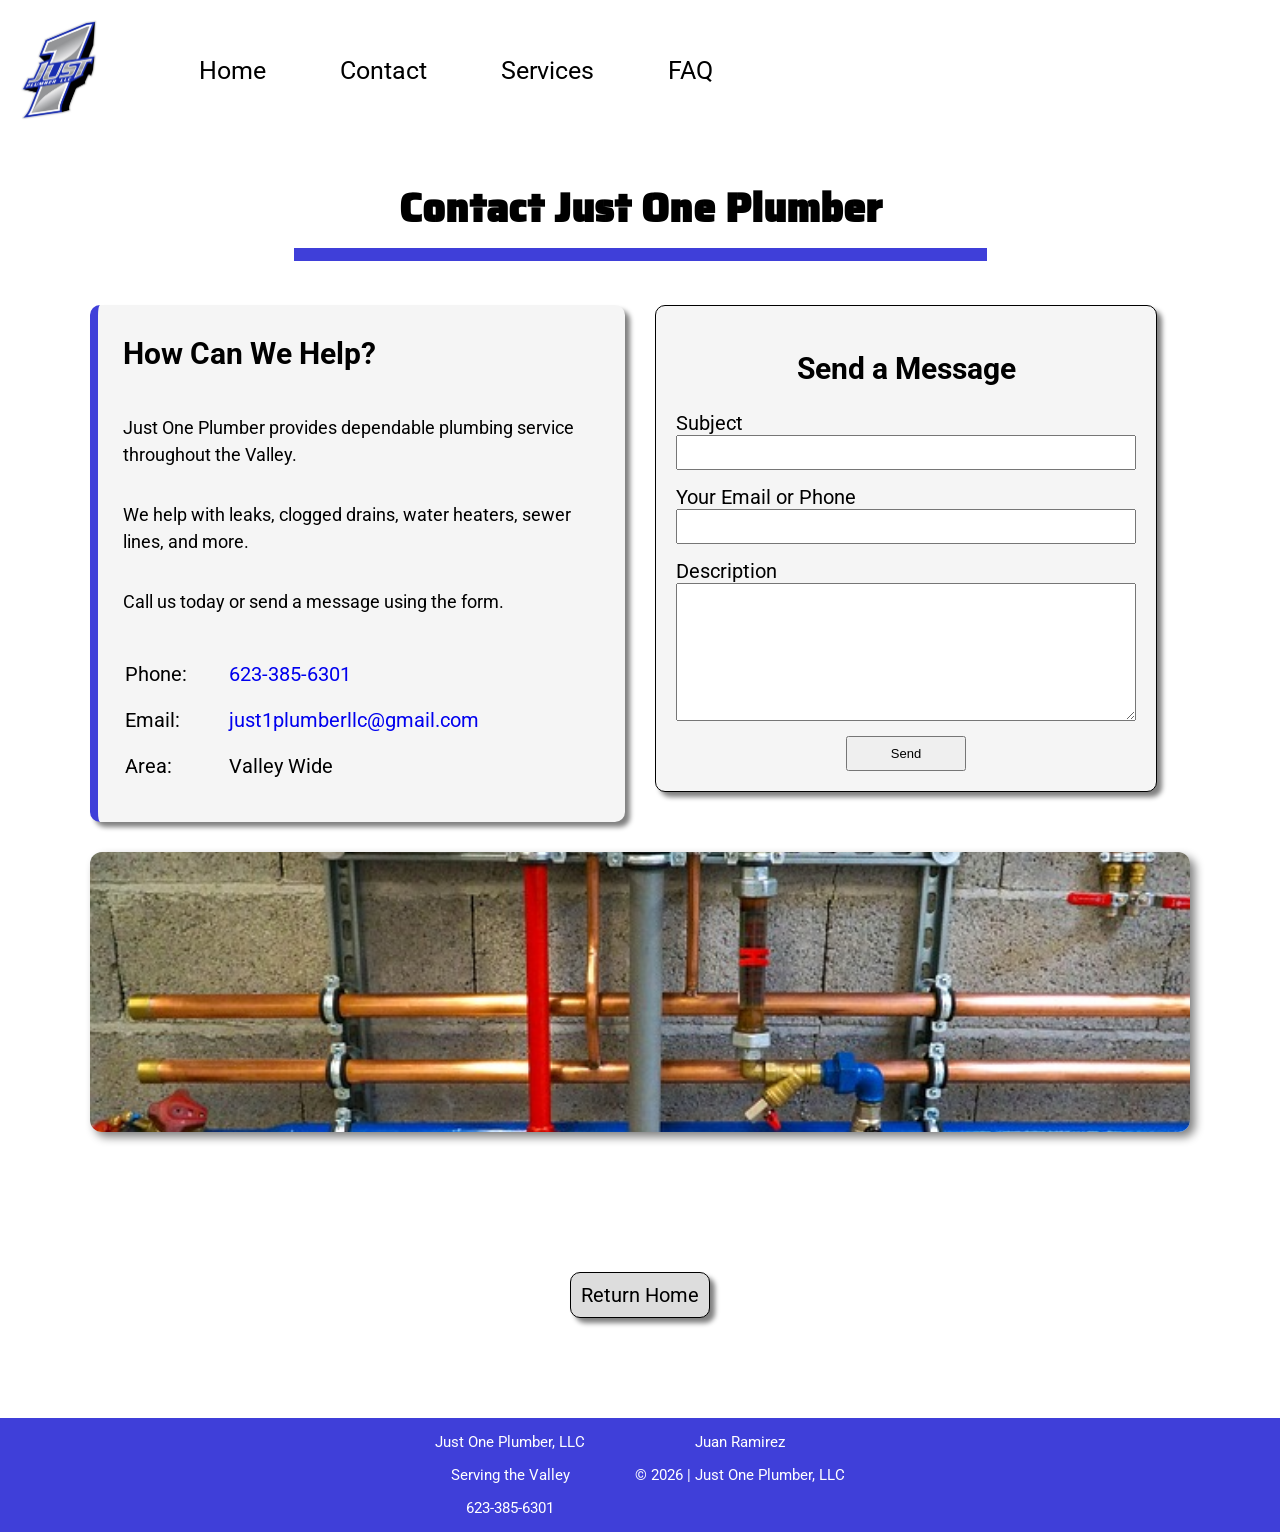
==== commit 5da49ac6: "added mobile menu to each page. fixed mobile menu z-index" ====
--- a/contact.html
+++ b/contact.html
@@ -21,25 +21,27 @@
     </head>
 
 <body class="contact-body">
-    <header>
-            <a href="index.html" class="logo-link">
-                <img src="images/Justone.PNG" alt="Just One Logo" class="logo">
-            </a>
-            <nav class="navbar">
-                <div id="links">
-                    <a href="index.html" class="nav-link">Home</a>
-                    <a href="contact.html" class="nav-link">Contact</a>
-                    <a href="services.html" class="nav-link">Services</a>
-                    <a href="faq.html" class="nav-link">FAQ</a>
-                </div>
-                <a href="javascript:void(0);" class="icon" onclick="hMenu()">
-                    <div id="hamburger-icon">
-                        <span></span>
-                        <span></span>
-                    </div>
-                </a>
-            </nav>
-        </header>
+    <header class="site-header">
+    <div class="top-bar">
+        <a href="index.html" class="logo-link">
+            <img src="images/Justone.PNG" class="logo">
+        </a>
+
+        <div class="icon" onclick="hMenu()">
+            <div id="hamburger-icon">
+                <span></span>
+                <span></span>
+            </div>
+        </div>
+    </div>
+
+    <nav id="links">
+        <a href="index.html" class="nav-link">Home</a>
+        <a href="contact.html" class="nav-link">Contact</a>
+        <a href="services.html" class="nav-link">Services</a>
+        <a href="faq.html" class="nav-link">FAQ</a>
+    </nav>
+</header>
         <main class="contact-page-layout">
     <h1 class="name">Contact Just One Plumber</h1>
 
--- a/styles/main.css
+++ b/styles/main.css
@@ -538,14 +538,14 @@
     
 }
 /*NOT SURE IF THIS WILL HELP THE HEADER*/
-.site-header {
+/*.site-header {
     display: flex;
     justify-content: space-between;
     align-items: flex-start;
     grid-row: 1/2;
     grid-column: 1/3;
     width: 100%;
-}
+}*/
 
 .index-top {
     grid-column: 1/3;
@@ -883,6 +883,7 @@
     grid-template-columns: 1fr 1fr;
     gap: 30px;
     max-width: 1100px;
+    width: 100%;
     margin: 30px auto;
     align-items: stretch;
     padding: 0 20px;
@@ -931,7 +932,7 @@
 .contact-two-column .contact-box {
     grid-column: auto;
     width: 100%;
-    max-width: 500px;
+    max-width: 460px;
     justify-self: stretch;
     align-self: stretch;
 }
@@ -1156,7 +1157,7 @@
 
 @media (max-width: 800px) {
     .home-final-banner-image {
-        height: 260px;
+        min-height: 330px;
     }
 
     .home-final-banner-overlay h2 {
@@ -1229,29 +1230,64 @@
     .navbar a.icon {
         display: block;
         position: absolute;
-        right: 15px;
+        right: 20px;
         top: 15px;
         color: black;
+        z-index: 1002;
     }
 
     .navbar a:hover {
         color: black;
     }
-    
-    .navbar #links {
-        display: none; 
-        flex-direction: column;
+
+    .site-header {
+        position: relative;
+        width: 100%;
+        z-index: 2000;
+    }
+
+    .top-bar {
+        display: flex;
+        justify-content: space-between;
+        align-items: center;
+        background: white;
+        padding: 10px 20px;
+        position: relative;
+    }
+
+    .icon {
+        position: absolute;
+        left: 300px;
+        top: 20px;
+        z-index: 1002;
+    }
+
+    /* DROPDOWN MENU */
+    #links {
+        position: absolute;
+        top: 100%;
+        left: 0;
         width: 100%;
         background-color: rgb(63, 63, 217);
-        position: absolute;
-        top: 0;
-        left: 0;
-    }
-
-    .navbar #links.open {
-        display: flex !important;
-        max-height: 500px;
-        transition: .2s ease-in-out;
+        display: flex;
+        flex-direction: column;
+        align-items: center;
+        overflow: hidden;
+        max-height: 0;
+        opacity: 0;
+        transition: max-height 0.4s ease, opacity 0.3s ease;
+    }
+
+    #links a {
+        color: white;
+        padding: 15px;
+        width: 100%;
+        text-align: center;
+    }
+
+    #links.open {
+        max-height: 400px;
+        opacity: 1;
     }
 
     .navbar a.icon {
@@ -1308,7 +1344,14 @@
         min-height: 600px;
         overflow: visible;
         margin-bottom: 50px;
-        animation: slideInOut 12s linear infinite;
+    }
+
+    .hero-button {
+        background-color: white ;
+    }
+
+    .secondary-button:visited {
+        color: blue;
     }
 
     .review-box {
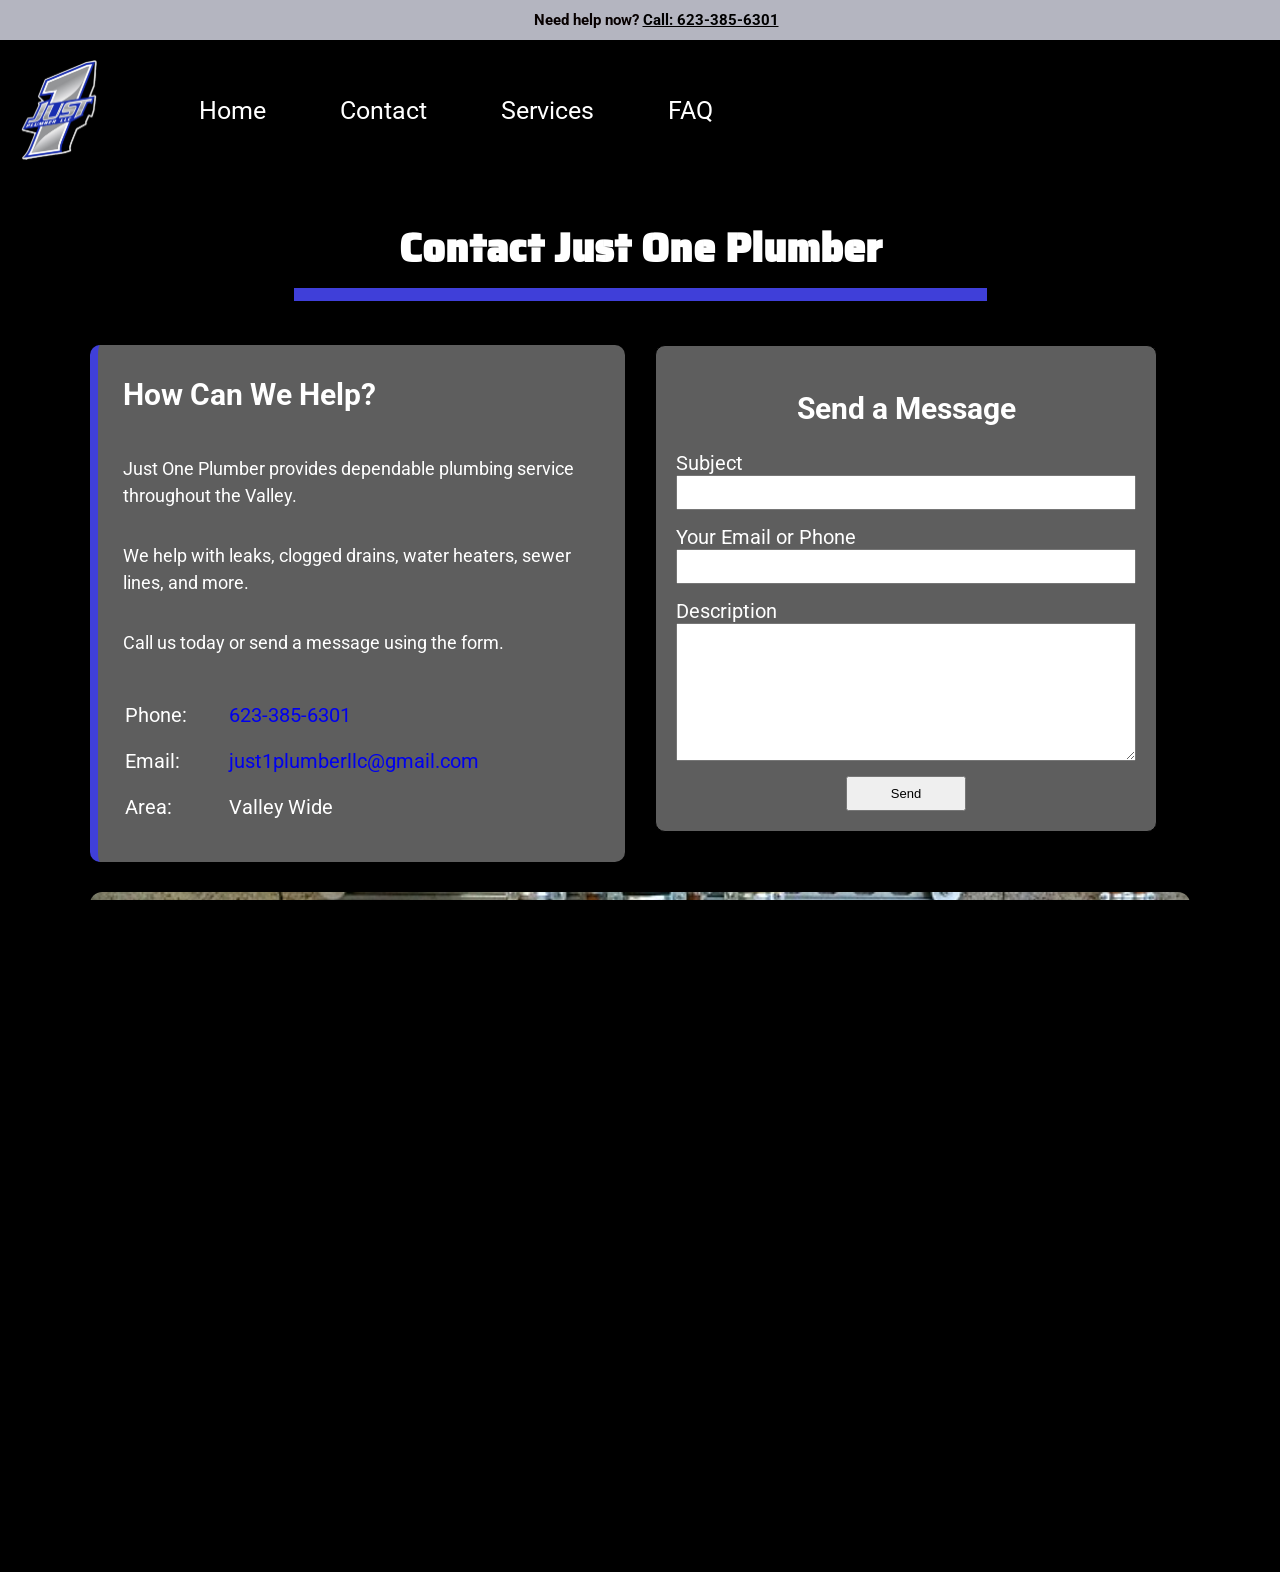
==== commit 80a133e1: "need help at top and color for the burg" ====
--- a/contact.html
+++ b/contact.html
@@ -19,7 +19,10 @@
             <link rel="preconnect" href="https://fonts.gstatic.com" crossorigin>
             <link href="https://fonts.googleapis.com/css2?family=Roboto:ital,wght@0,100..900;1,100..900&family=Saira+Stencil+One&display=swap" rel="stylesheet">
     </head>
+ <div class="callnow">
+                <p>Need help now? <a href="tel:6233856301">Call: 623-385-6301</a></p>
 
+    </div>
 <body class="contact-body">
     <header class="site-header">
     <div class="top-bar">
--- a/styles/main.css
+++ b/styles/main.css
@@ -9,7 +9,7 @@
 
 .nav-link {
     text-decoration: none;
-    color: black;
+    color: white;
     font-size: 25px;
     padding: 8px 12px;
     border-radius: 8px;
@@ -41,7 +41,28 @@
 .logo:hover {
     cursor: pointer;
 }
-
+.callnow {
+    grid-column: 1/3;
+    width: 100%;
+    background: rgb(180, 181, 192);
+    color: rgb(8, 1, 1);
+    text-align: center;
+    padding: 0.7rem 1rem;
+    font-size: 0.95rem;
+    font-weight: 700;
+    position: sticky;
+    top: 0;
+    z-index: 1100;
+}
+
+.callnow p {
+    margin: 0;
+}
+
+.callnow a {
+    color: black;
+    text-decoration: underline;
+}
 .title {
     font-family: 'Saira Stencil One', sans-serif;
     font-size: 50px;
@@ -66,7 +87,7 @@
 }
 
 html, body {
-    overflow-x: visible;
+    overflow-x: hidden;
     margin: auto;
 }
 
@@ -74,12 +95,14 @@
     max-width: 100%;
     margin: 0;
     height: 100%;
+    background-color: black;
+    color: white;
 }
 
 body {
     font-family: 'Roboto', sans-serif;
     display: grid;
-    grid-template-rows: auto auto auto auto auto .15fr;
+    grid-template-rows: auto auto auto auto auto auto auto .15fr;
     grid-template-columns: 1fr 3fr;
     height: 100%;
     text-align: center;
@@ -173,7 +196,7 @@
 }
 
 footer {
-    grid-row: 6/7;
+    grid-row: 8/9;
     grid-column: 1/3;
     font-size: 15px;
     display: flex;
@@ -203,7 +226,6 @@
         margin: 30px 50px;
         font-size: 20px;
         font-weight: 800;
-        box-shadow: 5px 5px 5px gray;
         max-width: 200px;
     }
 
@@ -217,8 +239,6 @@
     transform: scale(0.97);
 }  
 
-/* bruh*/
-/* Reviews Carousel */
 .reviews {
     grid-column: 1/3;
     margin: 50px auto;
@@ -239,7 +259,6 @@
     border: 1px solid black;
     border-radius: 10px;
     padding: 20px;
-    box-shadow: 5px 5px 5px gray;
     animation: slideInOut 12s linear infinite; 
     grid-column: 1/3;
 }
@@ -296,10 +315,9 @@
     padding: 20px;
     width: 100%;
     max-width: 500px;
-    background-color: rgb(245, 245, 245);
+    background-color: rgb(94, 94, 94);
     border: 1px solid black;
     border-radius: 10px;
-    box-shadow: 5px 5px 5px gray;
     grid-column: 1/3;
     justify-self: center;
     margin-bottom: 30px;
@@ -343,7 +361,6 @@
     margin: 20px auto 40px auto;
     border-radius: 14px;
     overflow: hidden;
-    box-shadow: 5px 5px 12px gray;
 }
 
 .services-hero-image {
@@ -383,12 +400,11 @@
 }
 
 .service-card {
-    background-color: rgb(245, 245, 245);
+    background-color: rgb(94, 94, 94);
     border: 1px solid black;
     border-top: 6px solid rgb(63, 63, 217);
     border-radius: 10px;
     padding: 20px;
-    box-shadow: 5px 5px 5px gray;
     transition: transform 0.3s ease;
     max-height: 500px;
 }
@@ -423,7 +439,6 @@
     background-color: rgb(245, 245, 245);
     border-left: 8px solid rgb(63, 63, 217);
     border-radius: 10px;
-    box-shadow: 5px 5px 5px gray;
 }
 
 .services-extra h2 {
@@ -438,7 +453,6 @@
     background-color: rgb(221, 221, 221);
     border: 1px solid black;
     border-radius: 10px;
-    box-shadow: 5px 5px 5px gray;
 }
 
 .service-button {
@@ -457,7 +471,6 @@
     margin: 45px auto 25px auto;
     border-radius: 14px;
     overflow: hidden;
-    box-shadow: 5px 5px 12px gray;
 }
 
 .services-trust-image {
@@ -489,10 +502,9 @@
     max-width: 950px;
     margin: 50px auto 20px auto;
     padding: 30px;
-    background-color: rgb(245, 245, 245);
+    background-color: rgb(94, 94, 94);
     border-left: 8px solid rgb(63, 63, 217);
     border-radius: 12px;
-    box-shadow: 5px 5px 10px gray;
     text-align: center;
 }
 
@@ -562,12 +574,12 @@
 }
 
 .hero-split-left {
-    background-color: rgb(245, 245, 245);
     border-left: 8px solid rgb(63, 63, 217);
     border-radius: 12px;
-    box-shadow: 5px 5px 10px gray;
     padding: 35px;
     text-align: left;
+    background-color: rgb(94, 94, 94);
+    color: white;
 }
 
 .hero-split-left h1 {
@@ -599,7 +611,6 @@
     height: 460px;
     object-fit: cover;
     border-radius: 12px;
-    box-shadow: 5px 5px 10px gray;
 }
 .hero-buttons {
     display: flex;
@@ -738,7 +749,6 @@
     background-color: rgb(245, 245, 245);
     border: 1px solid black;
     border-radius: 10px;
-    box-shadow: 5px 5px 5px gray;
     overflow: hidden;
 }
 
@@ -795,15 +805,13 @@
     height: 300px;
     object-fit: cover;
     border-radius: 12px;
-    box-shadow: 5px 5px 10px gray;
 }
 
 .faq-side-box {
-    background-color: rgb(245, 245, 245);
+    background-color: rgb(94, 94, 94);
     border-left: 8px solid rgb(63, 63, 217);
     border-radius: 10px;
     padding: 20px;
-    box-shadow: 5px 5px 10px gray;
     text-align: left;
 }
 
@@ -829,7 +837,6 @@
     height: 260px;
     object-fit: cover;
     border-radius: 12px;
-    box-shadow: 5px 5px 10px gray;
     margin-bottom: 25px;
 }
 
@@ -890,10 +897,9 @@
 }
 
 .contact-welcome-box {
-    background-color: rgb(245, 245, 245);
+    background-color: rgb(94, 94, 94);
     border-left: 8px solid rgb(63, 63, 217);
     border-radius: 10px;
-    box-shadow: 5px 5px 5px gray;
     padding: 25px;
     text-align: left;
     display: flex;
@@ -949,7 +955,6 @@
     height: 280px;
     object-fit: cover;
     border-radius: 12px;
-    box-shadow: 5px 5px 10px gray;
     display: block;
 }
 
@@ -971,7 +976,7 @@
     right: 20px;
     margin: 0;
     color: white;
-    z-index: 2;
+    z-index: 1;
     text-shadow: 2px 2px 6px rgba(0, 0, 0, 0.5);
 }
 
@@ -985,7 +990,7 @@
     left: 0;
     right: 0;
     bottom: 0;
-    background-color: rgba(245, 245, 245, 0.96);
+    background-color: rgb(94, 94, 94);
     padding: 20px;
     text-align: left;
     transform: translateY(100%);
@@ -1018,7 +1023,7 @@
     filter: brightness(50%);
 }
 .reviews {
-    grid-row: 5/6;
+    grid-row: 6/7;
     grid-column: 1/3;
     margin: 50px auto;
     padding: 20px;
@@ -1033,11 +1038,10 @@
 }
 
 .review-box {
-    background: linear-gradient(to bottom, rgb(250, 250, 250), rgb(242, 242, 242));
+    background-color: rgb(94, 94, 94);
     border-left: 8px solid rgb(63, 63, 217);
     border-radius: 14px;
     padding: 35px 30px;
-    box-shadow: 5px 5px 12px gray;
     max-width: 900px;
     margin: 0 auto;
     animation: none;
@@ -1046,7 +1050,7 @@
 
 .review-stars {
     font-size: 28px;
-    color: rgb(63, 63, 217);
+    color: gold;
     margin-bottom: 20px;
     letter-spacing: 4px;
 }
@@ -1079,7 +1083,6 @@
     color: white;
     font-size: 22px;
     cursor: pointer;
-    box-shadow: 3px 3px 8px rgba(0, 0, 0, 0.2);
 }
 
 .review-btn:hover {
@@ -1112,7 +1115,6 @@
     margin: 50px auto;
     border-radius: 14px;
     overflow: hidden;
-    box-shadow: 5px 5px 12px gray;
 }
 
 .home-final-banner-image {
@@ -1177,6 +1179,7 @@
         transform: translateY(0);
         position: static;
         background-color: rgb(245, 245, 245);
+        z-index: 2000;
     }
 
     .service-reveal-card img {
@@ -1245,7 +1248,18 @@
         width: 100%;
         z-index: 2000;
     }
-
+    .callnow {
+        background: white;
+        color: rgb(8, 1, 1);
+        text-align: center;
+        padding: 0.7rem 1rem;
+        font-size: 0.95rem;
+        font-weight: 700;
+    }
+    .callnow a{
+        color: black;
+        text-decoration: underline;
+    }
     .top-bar {
         display: flex;
         justify-content: space-between;
@@ -1315,7 +1329,7 @@
         position: absolute;
         height: 3px;
         width: 100%;
-        background: black;
+        background: rgb(255, 255, 255);
         border-radius: 9px;
         transition: .2s ease-in-out;
         left: 0;
@@ -1478,7 +1492,6 @@
    .contact-box {
     width: 100%;
     max-width: 500px;
-    min-width: 0;
     align-self: center;
     box-sizing: border-box;
 }
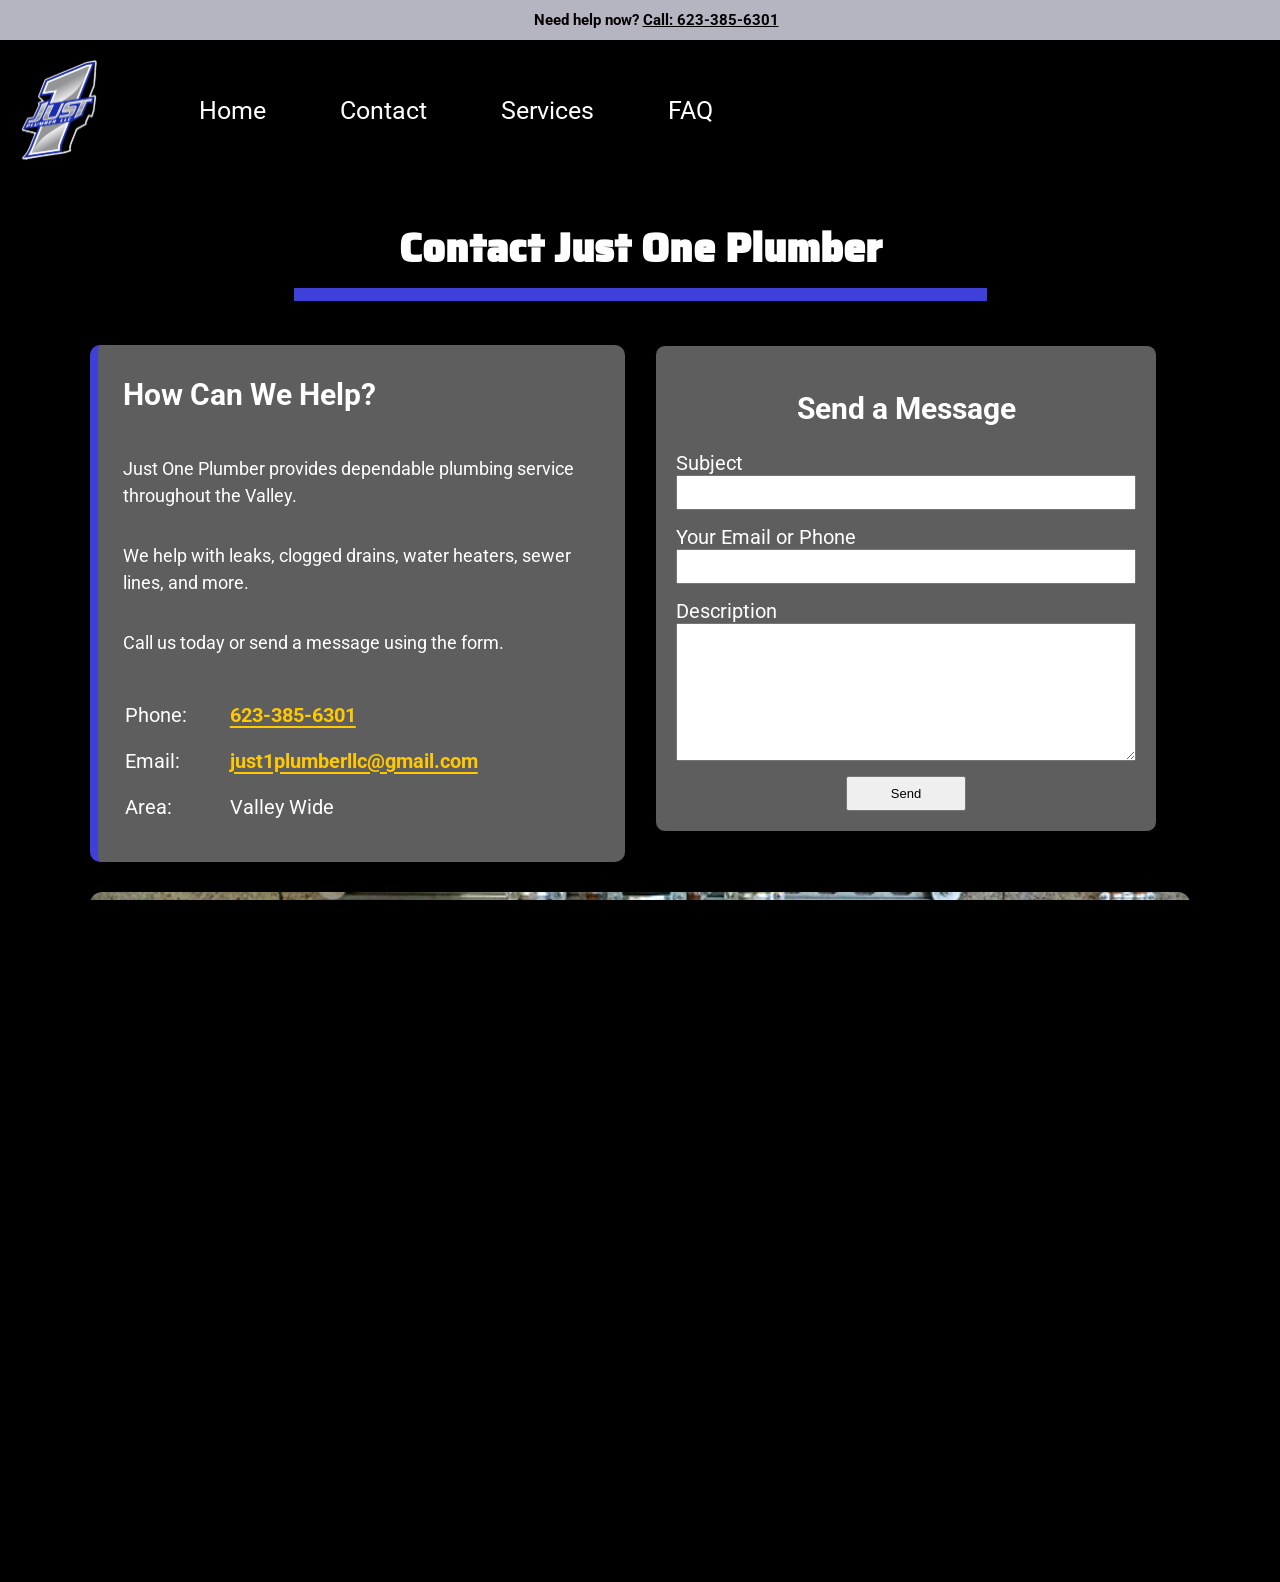
==== commit c83594b7: "hamburger fix: updated some css to look good. lots of little changes to alot" ====
--- a/contact.html
+++ b/contact.html
@@ -32,6 +32,7 @@
 
         <div class="icon" onclick="hMenu()">
             <div id="hamburger-icon">
+                <span></span>
                 <span></span>
                 <span></span>
             </div>
--- a/styles/main.css
+++ b/styles/main.css
@@ -522,9 +522,15 @@
 }
 
 .services-callout-box a {
-    color: rgb(63, 63, 217);
-    text-decoration: none;
+    color: rgb(255, 200, 0);
+    text-decoration: underline;
+    text-underline-offset: 4px;
     font-weight: bold;
+    transition: color 0.2s ease;
+}
+
+.services-callout-box a:hover {
+    color: rgb(255, 225, 80);
 }
 .services-hero-text h1 {
     font-family: 'Saira Stencil One', sans-serif;
@@ -539,15 +545,16 @@
     max-width: 850px;
     margin: 0 auto;
 }
+
 @media (max-width: 800px) {
-    .services-trust-image {
-        height: 170px;
-    }
-
-    .services-trust-overlay p {
-        font-size: 20px;
-    }
-    
+    .services-hero-text h1 {
+        font-size: 30px;
+        letter-spacing: 2px;
+    }
+
+    .services-hero-text p {
+        font-size: 15px;
+    }
 }
 /*NOT SURE IF THIS WILL HELP THE HEADER*/
 /*.site-header {
@@ -702,7 +709,6 @@
 }
 
 .logo {
-    height: 250px;
     width: auto;
     display: block;
 }
@@ -932,9 +938,16 @@
 }
 
 .contact-info-box a {
-    text-decoration: none;
-}
-
+    color: rgb(255, 200, 0);
+    text-decoration: underline;
+    text-underline-offset: 4px;
+    font-weight: bold;
+    transition: color 0.2s ease;
+}
+
+.contact-info-box a:hover {
+    color: rgb(255, 225, 80);
+}
 .contact-two-column .contact-box {
     grid-column: auto;
     width: 100%;
@@ -1115,11 +1128,13 @@
     margin: 50px auto;
     border-radius: 14px;
     overflow: hidden;
+    min-height: 380px;
 }
 
 .home-final-banner-image {
     width: 100%;
-    height: 380px;
+    height: 100%;
+    min-height: 380px;
     object-fit: cover;
     display: block;
     filter: brightness(50%);
@@ -1158,49 +1173,6 @@
 }
 
 @media (max-width: 800px) {
-    .home-final-banner-image {
-        min-height: 330px;
-    }
-
-    .home-final-banner-overlay h2 {
-        font-size: 28px;
-    }
-
-    .home-final-banner-overlay p {
-        font-size: 18px;
-    }
-}
-@media (max-width: 800px) {
-    .service-reveal-card h2 {
-        font-size: 34px;
-    }
-
-    .service-reveal-text {
-        transform: translateY(0);
-        position: static;
-        background-color: rgb(245, 245, 245);
-        z-index: 2000;
-    }
-
-    .service-reveal-card img {
-        filter: brightness(65%);
-    }
-}
-@media (max-width: 800px) {
-    .contact-two-column {
-        grid-template-columns: 1fr;
-    }
-
-    .contact-two-column .contact-box {
-        max-width: 100%;
-    }
-
-    .contact-bottom-image {
-        height: 200px;
-    }
-}
-
-@media (max-width: 800px) {
     html, body {
         overflow-x: clip;
         max-width: 100vw;
@@ -1208,75 +1180,87 @@
         height: auto;
     }
 
-
-    .navbar {
-        overflow: hidden;
-        display: block;
-        z-index: 1000;
-        width: 100%;
-        opacity: 100%;
-        position: static;
-        justify-content: space-around;
-        align-items: center;
-        padding: 0;
-    }
-
-    .navbar a {
-        padding: 14px 16px;
-        text-decoration: none;
-        font-size: 20px;
-        display: block;
-        color: white;
-        text-align: center;
-    }
-
-    .navbar a.icon {
-        display: block;
-        position: absolute;
-        right: 20px;
-        top: 15px;
-        color: black;
-        z-index: 1002;
-    }
-
-    .navbar a:hover {
-        color: black;
-    }
-
-    .site-header {
-        position: relative;
-        width: 100%;
-        z-index: 2000;
-    }
+    body {
+        margin: 0;
+        display: flex;
+        flex-direction: column;
+        min-height: 100vh;
+    }
+
+    /* Top call strip */
     .callnow {
-        background: white;
+        background: rgb(180, 181, 192);
         color: rgb(8, 1, 1);
         text-align: center;
         padding: 0.7rem 1rem;
         font-size: 0.95rem;
         font-weight: 700;
-    }
-    .callnow a{
+        position: sticky;
+        top: 0;
+        z-index: 2100;
+    }
+
+    .callnow p {
+        margin: 0;
+    }
+
+    .callnow a {
         color: black;
         text-decoration: underline;
     }
-    .top-bar {
-        display: flex;
-        justify-content: space-between;
-        align-items: center;
-        background: white;
-        padding: 10px 20px;
-        position: relative;
-    }
-
-    .icon {
-        position: absolute;
-        left: 300px;
-        top: 20px;
-        z-index: 1002;
-    }
-
-    /* DROPDOWN MENU */
+
+    /* Header / nav */
+header {
+    position: relative;
+    width: 100%;
+    display: flex;
+    flex-direction: column;
+    padding: 0;
+}
+
+.top-bar {
+    display: flex;
+    flex-direction: row;
+    justify-content: space-between;
+    align-items: center;
+    width: 100%;
+    padding: 10px 56px;
+    box-sizing: border-box;
+}
+
+.logo-link {
+    display: inline-flex;
+    align-items: center;
+}
+
+.logo {
+    height: auto;
+    max-height: 110px;
+    width: auto;
+    margin: 0;
+    display: block;
+}
+
+.navbar {
+    position: static;
+    flex: 1;
+    display: block;
+    margin: 0;
+    padding: 0;
+    background: transparent;
+}
+
+.navbar a.icon {
+    display: block !important;
+    position: absolute;
+    right: 20px;
+    top: 50%;
+    transform: translateY(-50%);
+    padding: 0;
+    margin: 0;
+    z-index: 3000;
+}
+
     #links {
         position: absolute;
         top: 100%;
@@ -1290,6 +1274,7 @@
         max-height: 0;
         opacity: 0;
         transition: max-height 0.4s ease, opacity 0.3s ease;
+        z-index: 1000;
     }
 
     #links a {
@@ -1297,118 +1282,117 @@
         padding: 15px;
         width: 100%;
         text-align: center;
+        font-size: 20px;
+        text-decoration: none;
     }
 
     #links.open {
         max-height: 400px;
         opacity: 1;
     }
-
-    .navbar a.icon {
-        display: block !important;
-        cursor: pointer;
-    }
-
-    .navbar a.icon:active {
-        transform: rotate(0deg);
-        transition: .2s;
-    }
-
-    #hamburger-icon {
-        width: 30px;
-        height: 20px;
-        position: relative;
-        cursor: pointer;
-        display: inline-block;
-        overflow: visible;
-        margin: 20px 20px;
-    }
+#hamburger-icon {
+    width: 30px;
+    height: 20px;
+    position: relative;
+    cursor: pointer;
+    display: inline-block;
+    overflow: visible;
+    margin: 0;
+}
 
     #hamburger-icon span {
         display: block;
         position: absolute;
         height: 3px;
         width: 100%;
-        background: rgb(255, 255, 255);
+        background: white;
         border-radius: 9px;
         transition: .2s ease-in-out;
         left: 0;
     }
-
-    #hamburger-icon span:nth-child(1) {top: 0px;}
-    #hamburger-icon span:nth-child(2) {top: 8px;}
-
-    #hamburger-icon.open span:nth-child(1) {
-        top: 8px;
-        transform: rotate(45deg);
-      }
-      
-      #hamburger-icon.open span:nth-child(2) {
-        top: 8px;
-        transform: rotate(-45deg);
-      }
-
-    /* Reviews Carousel Mobile */
-    .reviews {
-        max-width: 90%;
-        padding: 10px;
-    }
-
-    .review-box {
-        min-height: 600px;
-        overflow: visible;
-        margin-bottom: 50px;
+#hamburger-icon span:nth-child(1) {
+    top: 0px;
+}
+
+#hamburger-icon span:nth-child(2) {
+    top: 10px;
+}
+
+#hamburger-icon span:nth-child(3) {
+    top: 20px;
+}
+
+#hamburger-icon.open span:nth-child(1) {
+    top: 10px;
+    transform: rotate(45deg);
+}
+
+#hamburger-icon.open span:nth-child(2) {
+    opacity: 0;
+}
+
+#hamburger-icon.open span:nth-child(3) {
+    top: 10px;
+    transform: rotate(-45deg);
+}
+    /* Hero split */
+    .hero-split {
+        grid-template-columns: 1fr;
+        padding: 0 15px;
+        gap: 20px;
+        margin: 20px auto 30px auto;
+    }
+
+    .hero-split-left {
+        padding: 24px;
+        text-align: left;
+    }
+
+    .hero-split-left h1 {
+        font-size: 36px;
+    }
+
+    .hero-split-left p {
+        font-size: 18px;
+        line-height: 1.6;
+    }
+
+    .hero-split-left h2 {
+        font-size: 18px;
+    }
+
+    .hero-buttons {
+        justify-content: center;
     }
 
     .hero-button {
-        background-color: white ;
-    }
-
-    .secondary-button:visited {
-        color: blue;
-    }
-
-    .review-box {
-        min-height: 0;
-    }
-
-    #reviewText {
-        font-size: 13px;
-    }
-
-    #reviewAuthor {
-        font-size: 10px;
-    }
-
-    .logo {
-        max-height: 200px;
-        margin-top: 10px;
-        display: block;
-    }
-
+        width: 100%;
+        max-width: 300px;
+        text-align: center;
+        font-size: 18px;
+        padding: 14px 20px;
+    }
+
+    .hero-split-image {
+        height: 280px;
+    }
+
+    /* General home text */
     .title {
         margin-top: 30px;
         font-size: 30px;
         max-width: 100%;
     }
 
-    .contact-section {
-        margin-top: 0;
-    }
-
-    body {
-        margin: 0;
-        display: flex;
-        flex-direction: column;
-        min-height: 100vh;
-    }
-
-    .main-description, .description2 {
-        margin: 10px 30px;
-        font-size: 20px;
-    }
-
-    .main-description a, .service a{
+    .main-description,
+    .description2 {
+        margin: 10px 20px;
+        font-size: 18px;
+        line-height: 1.6;
+    }
+
+    .main-description a,
+    .service a {
         text-decoration: none;
     }
 
@@ -1419,6 +1403,19 @@
         position: inherit;
     }
 
+    .contact-section {
+        margin-top: 0;
+        padding: 0 15px;
+    }
+
+    .contact {
+        max-width: 260px;
+        width: 100%;
+        padding: 12px 20px;
+        margin: 20px auto;
+    }
+
+    /* Service pics */
     .servicepics {
         display: block;
         width: 100%;
@@ -1432,32 +1429,259 @@
         max-width: none;
     }
 
-    .new-build, .residential, .commercial {
+    .new-build,
+    .residential,
+    .commercial {
         display: flex;
         flex-direction: column;
         text-align: center;
         align-items: center;
         position: relative;
         width: 100%;
-    }
-
-    .new-build h2, .residential h2, .commercial h2 {
+        min-width: 100%;
+    }
+
+    .new-build h2,
+    .residential h2,
+    .commercial h2 {
         position: absolute;
         top: 50%;
         background-color: wheat;
         opacity: 80%;
-        font-size: 50px;
-    }
-
- footer {
-    grid-column: 1/3;
-    font-size: 15px;
-    display: flex;
-    justify-content: center;
-    background-color: rgb(63, 63, 217);
-    color: white;
-    margin-bottom: 0;
-}
+        font-size: 34px;
+        padding: 6px 12px;
+    }
+
+    .service-reveal-card h2 {
+        font-size: 34px;
+    }
+
+    .service-reveal-text {
+        transform: translateY(0);
+        position: static;
+        background-color: rgb(245, 245, 245);
+        z-index: 2000;
+    }
+
+    .service-reveal-card img {
+        filter: brightness(65%);
+    }
+
+    /* Reviews */
+    .reviews {
+        max-width: 90%;
+        padding: 10px;
+        margin: 30px auto;
+    }
+
+    .reviews h2 {
+        font-size: 28px;
+        margin-bottom: 20px;
+    }
+
+    .review-box {
+        min-height: 0;
+        overflow: visible;
+        margin-bottom: 30px;
+        animation: none;
+        padding: 22px 18px;
+    }
+
+    .review-stars {
+        font-size: 22px;
+        margin-bottom: 15px;
+    }
+
+    #reviewText {
+        font-size: 16px;
+        line-height: 1.6;
+    }
+
+    #reviewAuthor {
+        font-size: 14px;
+    }
+
+    .review-btn {
+        width: 40px;
+        height: 40px;
+        font-size: 18px;
+    }
+
+    /* Final CTA banner */
+    .home-final-banner-image {
+        min-height: 330px;
+    }
+
+    .home-final-banner-overlay {
+        padding: 20px;
+    }
+
+    .home-final-banner-overlay h2 {
+        font-size: 28px;
+    }
+
+    .home-final-banner-overlay p {
+        font-size: 18px;
+        line-height: 1.6;
+    }
+
+    .home-final-banner-buttons {
+        gap: 12px;
+    }
+
+
+/* Contact page */
+    .contact-page-layout {
+        grid-column: 1 / 2;
+        width: 100%;
+        box-sizing: border-box;
+        overflow: hidden;
+    }
+
+    .contact-two-column {
+        grid-template-columns: 1fr;
+        padding: 0 15px;
+        box-sizing: border-box;
+        width: 100%;
+        max-width: 100vw;
+        margin: 20px auto;
+        overflow: hidden;
+    }
+
+    .contact-welcome-box {
+        box-sizing: border-box;
+        width: 100%;
+        max-width: 100%;
+    }
+
+    .contact-two-column .contact-box {
+        max-width: 100%;
+        width: 100%;
+        min-width: 0;
+        box-sizing: border-box;
+    }
+
+    .contact-info-box {
+        width: 100%;
+        max-width: 100%;
+        box-sizing: border-box;
+        font-size: 16px;
+    }
+
+    .contact-bottom-image-section {
+        padding: 0 15px;
+        box-sizing: border-box;
+        width: 100%;
+        max-width: 100%;
+    }
+
+    .contact-bottom-image {
+        height: 200px;
+        width: 100%;
+        box-sizing: border-box;
+    }
+    /* Services page */
+    .services-home-button {
+        margin-bottom: 50px;
+    }
+
+    .services-title {
+        font-size: 36px;
+    }
+
+    .services-intro {
+        font-size: 20px;
+        margin-bottom: 25px;
+    }
+
+    .services-grid {
+        grid-template-columns: 1fr;
+    }
+
+    .service-image {
+        height: 150px;
+    }
+
+    .service-card h2 {
+        font-size: 20px;
+    }
+
+    .service-card p {
+        font-size: 15px;
+    }
+
+    .service-button,
+    .services-home-button {
+        font-size: 20px;
+    }
+
+    .services-trust-image {
+        height: 170px;
+    }
+
+    .services-trust-overlay p {
+        font-size: 20px;
+    }
+
+    .services-hero-image {
+        height: 220px;
+    }
+
+    .services-hero-text {
+        width: 90%;
+        padding: 10px;
+    }
+}
+    /* FAQ page */
+    .faq-layout {
+        grid-template-columns: 1fr;
+    }
+
+    .faq-side-image {
+        height: 220px;
+    }
+
+    .faq-bottom-image {
+        height: 200px;
+    }
+
+    .faq-question {
+        font-size: 18px;
+        padding: 16px;
+    }
+
+    .faq-answer {
+        font-size: 16px;
+    }
+
+    .faq-side-box h2 {
+        font-size: 24px;
+    }
+
+    .faq-side-box p {
+        font-size: 18px;
+    }
+ .faq-bottom-buttons a {
+        margin: 20px 10px;
+    }
+
+    .faq-bottom-buttons {
+        display: flex;
+        flex-direction: row;
+        justify-content: center;
+        flex-wrap: wrap;
+        gap: 15px;
+        margin-top: 20px;
+    }
+    /* Footer */
+    footer {
+        text-align: center;
+        display: grid;
+        grid-template-columns: 1fr 1fr;
+        font-size: 15px;
+        padding: 10px;
+        place-items: center;
+    }
 
     footer p {
         margin-top: 5px;
@@ -1468,83 +1692,3 @@
         color: white;
     }
 
-    .services {
-        font-size: 30px;
-        margin: 0 20px 30px 0;
-    }
-
-    .services li {
-        text-align: left;
-    }
-
-    .home-button {
-        text-decoration: none;
-        font-size: 20px;
-    }
-
-    .contact-info {
-        font-size: 15px;
-        margin: 20px 15px 50px 15px;
-        text-align: left;
-        align-self: center;
-    }
-
-   .contact-box {
-    width: 100%;
-    max-width: 500px;
-    align-self: center;
-    box-sizing: border-box;
-}
-
-    .contact-info a {
-        text-decoration: none;
-    }
-
-    .contact-body {
-        display: flex;
-        flex-direction: column;
-        max-width: 100vw;
-    }
-
-    .services-home-button {
-        margin-bottom: 50px;
-    }
-    .services-title {
-    font-size: 36px;
-}
-
-.services-intro {
-    font-size: 20px;
-    margin-bottom: 25px;
-}
-
-.services-grid {
-    grid-template-columns: 1fr;
-}
-
-.service-image {
-    height: 150px;
-}
-
-.service-card h2 {
-    font-size: 20px;
-}
-
-.service-card p {
-    font-size: 15px;
-}
-
-.service-button,
-.services-home-button {
-    font-size: 20px;
-}
-
-.contact-two-column {
-    max-width: 80%;
-    width: 80% !important;
-    margin: 0 auto;
-    display: flex;
-    flex-direction: column;
-}
-
-}
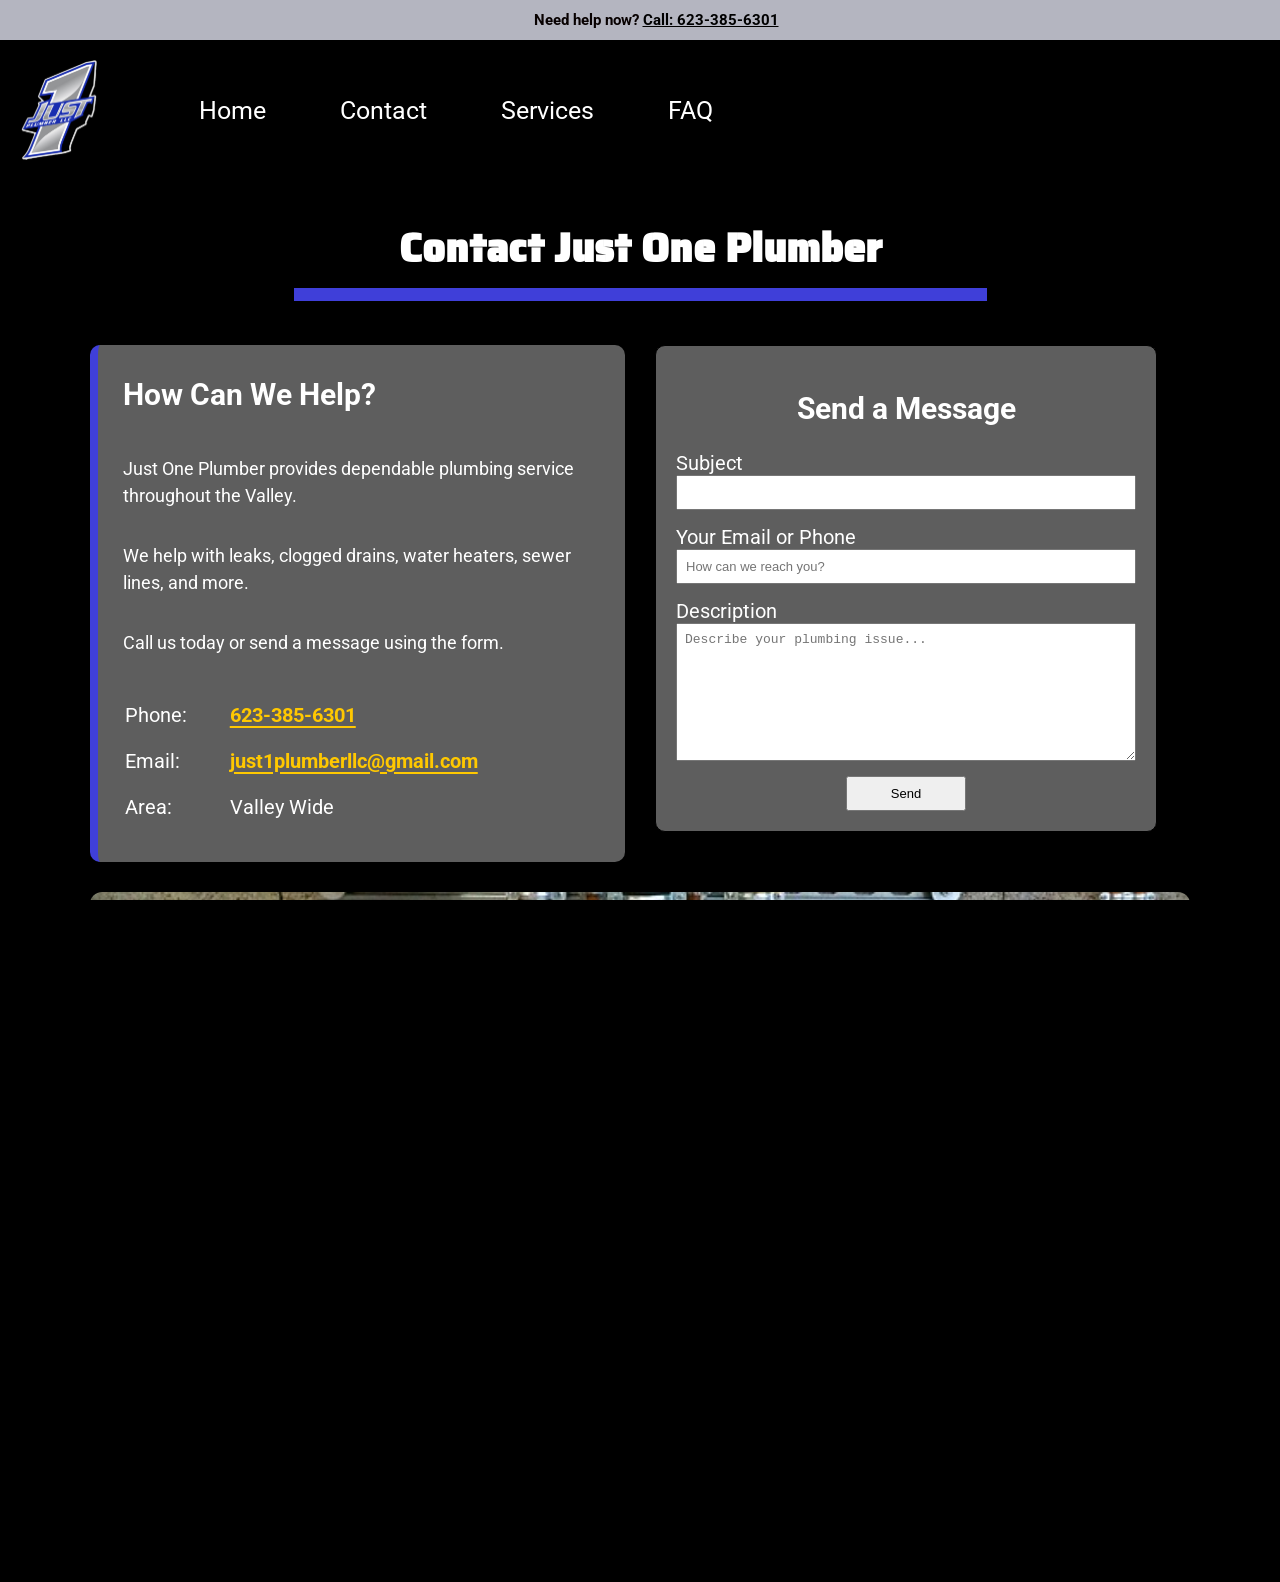
==== commit 0ffcb5d7: "updated descriptions for SEO" ====
--- a/contact.html
+++ b/contact.html
@@ -3,12 +3,12 @@
 <head>
         <meta charset="UTF-8">
         <meta name="viewport" content="width=device-width, initial-scale=1.0">
-        <title>Just One Plumber</title>
-        <meta name="description" content="Just One Plumber Contact Page">
+        <title>Contact Us | Just One Plumber</title>
+        <meta name="description" content="Contact Just One Plumber for dependable plumbing service throughout the Valley. Call 623-385-6301 or send us a message.">
             <meta name="author" content="Superstition Web Developers">
             <meta property="og:title" content="Just One Plumber Contact Page">
             <meta property="og:description" content="Contact Page for Just One Plumber. Click here to learn more!">
-            <meta property="og:image" content="">
+            <meta property="og:image" content="images/Justone.PNG">
             <link rel="stylesheet" href="styles/main.css">
             <link rel="apple-touch-icon" sizes="180x180" href="#">
             <link rel="icon" type="image/png" sizes="32x32" href="#">
@@ -27,7 +27,7 @@
     <header class="site-header">
     <div class="top-bar">
         <a href="index.html" class="logo-link">
-            <img src="images/Justone.PNG" class="logo">
+            <img src="images/Justone.PNG" class="logo" alt="Just One Plumber Logo">
         </a>
 
         <div class="icon" onclick="hMenu()">
@@ -87,10 +87,11 @@
                 <input type="text" id="subject" name="subject">
 
                 <label for="contact">Your Email or Phone</label>
-                <input type="text" id="contact" name="contact">
+                <input type="text" id="contact" name="contact" required placeholder="How can we reach you?">
 
                 <label for="description">Description</label>
-                <textarea id="description" name="description"></textarea>
+                <textarea id="description" name="description" required placeholder="Describe your plumbing issue..."></textarea>
+
 
                 <input type="submit" value="Send">
             </form>
--- a/styles/main.css
+++ b/styles/main.css
@@ -89,6 +89,7 @@
 html, body {
     overflow-x: hidden;
     margin: auto;
+    scroll-behavior: smooth;
 }
 
 html {
@@ -209,8 +210,12 @@
 .footer-left a {
     text-decoration: none;
     color: white;
-}
-
+    transition: color 0.2s ease;
+}
+
+.footer-left a:hover {
+    color: rgb(255, 200, 0);
+}
 .footer-right {
     margin-left: 50px;
 } 
